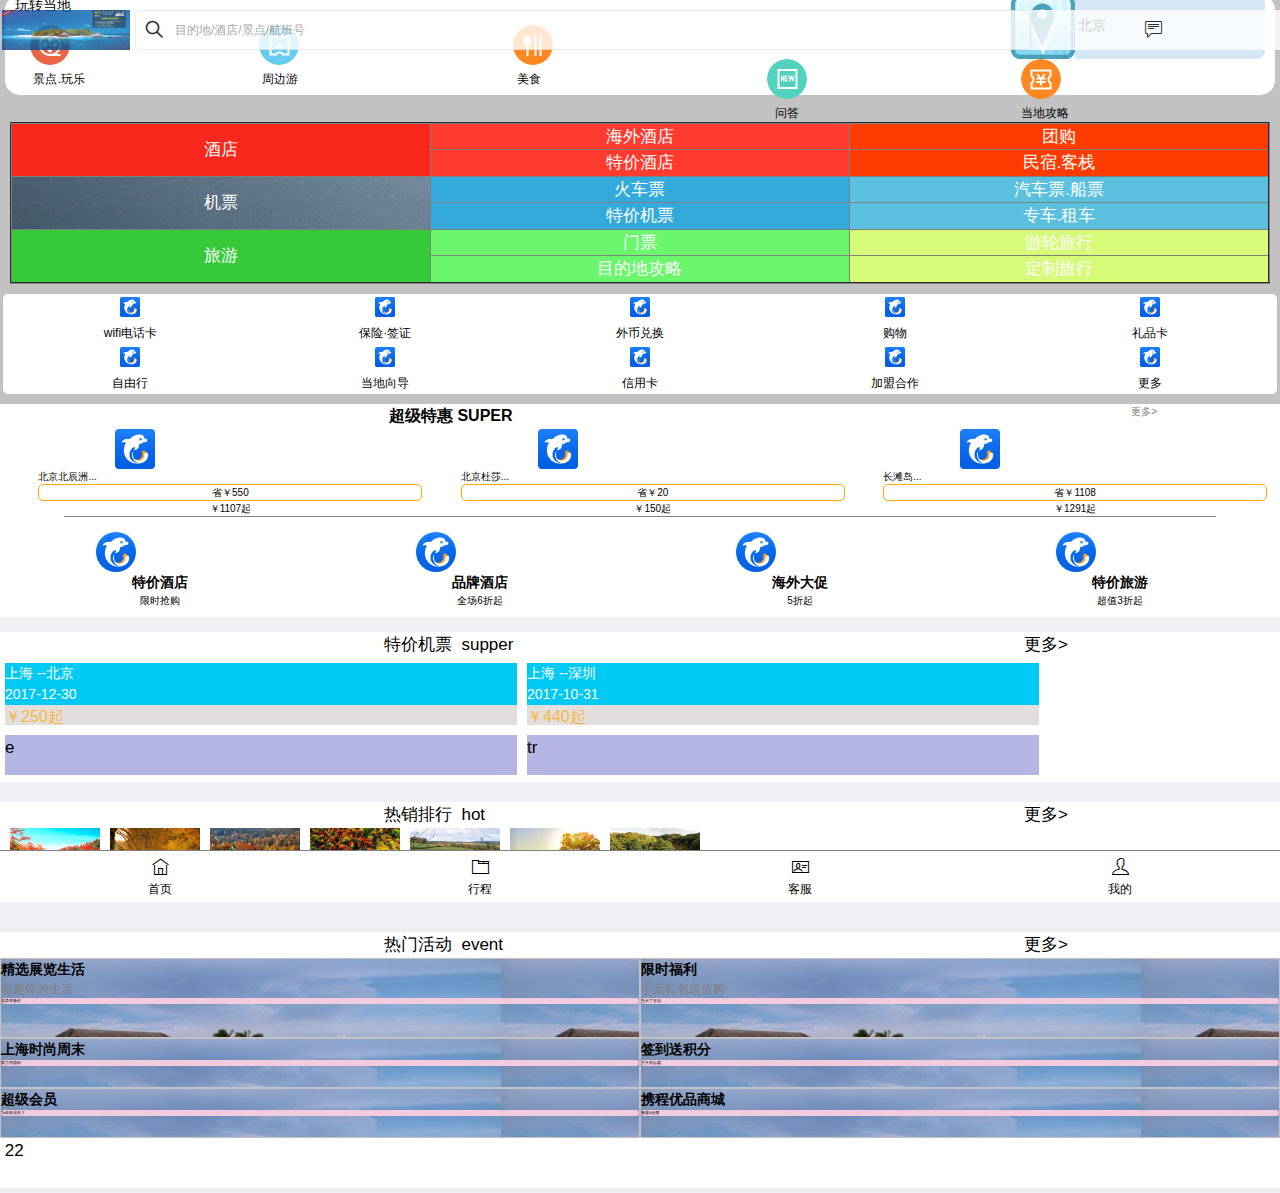
==== journey/html/homePage.html @ 139f0d86 "push the journey" ====
<!DOCTYPE html>
<html>
	<head>
		<meta name="viewport" content="width=device-width, minimum-scale=1, maximum-scale=1">
		<meta charset="UTF-8">
		<title></title>
		<link rel="stylesheet" href="../css/iuapmobile.um.css">
		<link rel="stylesheet" href="../css/font-icons.css">
		<link rel="stylesheet" href="../css/homePage.css">
		<script src="../js/summer.js" ></script>		
		<script src="../js/jquery.min.js" ></script>
		<script src="../js/Frameworks/iuapmobile.frameworks.ui.js" ></script>
		<script src="../js/homePage.js" ></script>
	</head>
	<body>
	<!--首页总页面-->
		<div>
		<!--header.....待解决问题：幻灯片左划右划反应....页面上划时搜索框的固定及透明度变化-->
			<div>
			<!--头部幻灯片部分-->
				<div class="slideshow">
					<div class="slides fade">
						<a href="javascript:void(0)"><img src="../img/slide1.jpg" style="width:100% ;height:130px;"  /></a>
					</div>
					<div class="slides fade">
						<a href="javascript:void(0)"><img src="../img/slide2.png" style="width:100% ;height:130px;" /></a>
					</div>
					<div class="slides fade">
						<a href="javascript:void(0)"><img src="../img/slide3.jpg" style="width:100% ;height:130px;" /></a>
					</div>
					<div class="slides fade">
						<a href="javascript:void(0)"><img src="../img/slide4.jpg" style="width:100% ;height:130px;" /></a>
					</div>
					<div class="slides fade">
						<a href="javascript:void(0)"><img src="../img/slide5.jpg" style="width:100% ;height:130px;" /></a>						
					</div>
					<div id="dots" >
						<span class="dot"></span>
						<span class="dot"></span>
						<span class="dot"></span>
						<span class="dot"></span>
						<span class="dot"></span>
					</div>
				</div>
			
			
			<!--头部输入框、登录按钮、小游戏按钮...定位为绝对定位-->
				<div class="header">
					<a class="header-left"  href="javascript:void(0)"><img src="../img/slide1.jpg" /></a>
					<div class="um-input-group header-center">
						<span class="ti-search"></span>
                        <input type="search" class="form-control" placeholder="目的地/酒店/景点/航班号">
                    </div>
					<div class="header-right"><a href="javascript:void(0)" class="ti-comment-alt " ></a></div>
				</div>
			
			
		<!--content....-->
			<div class="content">
			<!--导航条.....定位方式为绝对定位-->
				<div class="navi1">
					<div style="height:30px;width:100%;">
						<div style="float:left;font-size:14px;margin-left:10px;">玩转当地</div>
						<a href="position.html"><div class="navi1_right">
							<img  src="../img/pos.jpg" width="25%"/>
							<!-- 位置显示问题 -->
							<span id="place">北京</span>				
						</div>
					</div></a>
					
					<div>
						<div style="float:left;width:18%;margin-left:2%;">
        					<a href="#" >
        						<img class="navi1_img " src="../img/mt_mv.png" width=40  alt="">
        						<div style="font-size:12px;margin-top:5px;padding-left:3px;" >景点.玩乐</div>
        					</a>
        				</div>
        				<div style="float:left;width:20%;">
        					<a href="#" >
        						<img class="navi1_img " src="../img/mt_you.png" width=40  alt="">
        						<div style="font-size:12px;margin-top:5px;padding-left:3px;" >周边游</div>
        					</a>
        				</div>
        				<div style="float:left;width:20%;">
        					<a href="#" >
        						<img class="navi1_img " src="../img/mt_food.png" width=40  alt="">
        						<div style="font-size:12px;margin-top:5px;padding-left:4px;" >美食</div>
        					</a>
        				</div>
        				<div style="float:left;width:20%;">
        					<a href="#" >
        						<img  class="navi1_img " src="../img/mt_new.png" width=40  alt="">
        						<div style="font-size:12px;margin-top:5px;padding-left:8px;" >问答</div>
        					</a>
        				</div>
        				<div style="float:left;width:15%;margin-right:5%;">
        					<a href="#" >
        						<img class="navi1_img " src="../img/mt_money.png" width=40  alt="">
        						<div style="font-size:12px;margin-top:5px;" >当地攻略</div>
        					</a>
        				</div>
					</div>
				</div>
			<!--表格导航框-->
				<div class="navi2">
					<table class="navi2_table" border="2px">
						<tr>
							<td class="row" rowspan="2"  style="background-color:#f9271c;"><a href="#" style="color:white;">酒店</a></td>
							<td class="row" style="background-color:#FF3B30;">海外酒店</td>
							<td class="row" style="background-color:#ff3b00;">团购</td>
						</tr>
						<tr>
							<td class="row" style="background-color:#FF3B30;">特价酒店</td>
							<td class="row" style="background-color:#ff3b00;">民宿.客栈</td>
						</tr>
						<tr>
							<td class="row navi2_feiji" rowspan="2"><a href="airTicket.html" style="color:white;">机票</a></td>
							<td class="row" style="background-color:#34AADC;">火车票</td>
							<td class="row" style="background-color: #5BC0DE;">汽车票.船票</td>
						</tr>
						<tr>
							<td class="row" style="background-color:#34AADC;">特价机票</td>
							<td class="row" style="background-color: #5BC0DE;">专车.租车</td>
						</tr>
						<tr>
							<td class="row" rowspan="2" style="background-color:#36ca39;">旅游</td>
							<td class="row" style="background-color:#6af76d;">门票</td>
							<td class="row" style="background-color:#d6fb79;">游轮旅行</td>
						</tr>
						<tr>
							<td class="row" style="background-color:#6af76d;">目的地攻略</td>
							<td class="row" style="background-color:#d6fb79;">定制旅行</td>
						</tr>
					</table>
				</div>
			<!--导航条3-->
				<div class="navi3">
					<div><a href=""><img src="../img/image1.jpg" /><span class="text">wifi电话卡</span></a></div>
					<div><a href=""><img src="../img/image1.jpg" /><span class="text">保险·签证</span></a></div>
					<div><a href=""><img src="../img/image1.jpg" /><span class="text">外币兑换</span></a></div>
					<div><a href="" ><img src="../img/image1.jpg" /><span class="text">购物</span></a></div>
					<div><a href=""><img src="../img/image1.jpg" /><span class="text">礼品卡</span></a></div>
					<div><a href=""><img src="../img/image1.jpg" /><span class="text">自由行</span></a></div>
					<div><a href=""><img src="../img/image1.jpg" /><span class="text">当地向导</span></a></div>
					<div><a href=""><img src="../img/image1.jpg" /><span class="text">信用卡</span></a></div>
					<div><a href=""><img src="../img/image1.jpg" /><span class="text">加盟合作</span></a></div>
					<div><a href=""><img src="../img/image1.jpg" /><span class="text">更多</span></a></div>
				</div>
			<!--特惠条-->
				<div class="navi4">
					<div style="width:100%; margin:10px 5px;">
						<div style="width:30%; float:left;">&nbsp;</div>
						<div class="text4" style="float:left;">超级特惠&nbsp;SUPER</div>
						<a href="javascript:void(0)" style="float:right;margin-right:10%;color:gray;font-size:10px;">更多&gt;</a>
					</div>
					<div style="float:left;width:30%;clear:left; margin-left:3%;">
					<a href="#">
						<div style="clear:left;margin-left:20%;"><img src="../img/image1.jpg" height="40px;"/></div>
						<div style="font-size:10px;">北京北辰洲...</div>
						<div class="navi4_sale">省￥550</div>
						<div style="font-size:10px;text-align:center;">￥1107起</div>
					</a>
					
					</div>
					<div style="float:left;width:30%;margin-left:3%;">
					<a href="#">
						<div style="clear:left;margin-left:20%;"><img src="../img/image1.jpg" height="40px;"/></div>
						<div style="font-size:10px;">北京杜莎...</div>
						<div class="navi4_sale">省￥20</div>
						<div style="font-size:10px;text-align:center;">￥150起</div>
					</a>
					
					</div>
					<div style="float:left;width:30%;margin-left:3%;">
					<a href="#">
						<div style="clear:left;margin-left:20%;"><img src="../img/image1.jpg"  height="40px;"/></div>
						<div style="font-size:10px;">长滩岛...</div>
						<div class="navi4_sale">省￥1108</div>
						<div style="font-size:10px;text-align:center;">￥1291起</div>
					</a>
					
					</div>
				<!--分割线-->	
					<div class="dbr"></div>
				<!--特惠条之下部分栏-->
					<div style="width:100%;min-height:100px;padding-top:5px;">
						<div class="navi4_bottom">
							<img class="navi4_img2" src="../img/image1.jpg" />
							<div class="navi4_text2">特价酒店</div>
							<div class="navi4_text3">限时抢购</div>
						</div>
						<div class="navi4_bottom">
							<img class="navi4_img2" src="../img/image1.jpg" />
							<div class="navi4_text2">品牌酒店</div>
							<div class="navi4_text3">全场6折起</div>
						</div>
						<div class="navi4_bottom">
							<img class="navi4_img2" src="../img/image1.jpg" />
							<div class="navi4_text2">海外大促</div>
							<div class="navi4_text3">5折起</div>
						</div>
						<div class="navi4_bottom">
							<img class="navi4_img2" src="../img/image1.jpg" />
							<div class="navi4_text2">特价旅游</div>
							<div class="navi4_text3">超值3折起</div>
						</div>
					</div>
			
				</div>
			<!--特价机票条,待实现.....-->
				<div class="navi5">
					<a href="javascript:void(0)"><table width="100%" background-color="red">
						<tr>
							<td width="30%">&nbsp;</td>
							<td width="50%">特价机票&nbsp;&nbsp;supper</td>
							<td width="20%" ><a href="#" style="text-align="right"">更多></a></td>
						</tr>
					</table></a>
					<div><a href="#">
						<div class="navi5_div_b">上海&nbsp;--北京
							<div>2017-12-30</div>
							<div style="background-color:#e2dede;height:20px;color:#f5b744;font-size:16px;">￥250起</div>
						</div>
					</a></div>
					<a href="#">
						<div class="navi5_div_b">上海&nbsp;--深圳
							<div>2017-10-31</div>
							<div style="background-color:#e2dede;height:20px;color:#f5b744;font-size:16px">￥440起</div>
						</div>			
					</a>
					<div style="background-color:#b5b5e4; margin:5px;float:left;width:40%;height:40px;">e</div>
					<div style="background-color:#b5b5e4;margin:5px;float:left;width:40%;height:40px;">tr</div>
				
				</div>
			<!--热销排行条,已实现，通过设置里面的div宽度宽于外面的宽度，使里面的将外面的撑起来，
				并确定好里面所需的总宽度，避免图片栏跑到下一栏。
			......-->
				<div class="navi6">
					<table width="100%" background-color="red">
						<tr>
							<td width="30%">&nbsp;</td>
							<td width="50%">热销排行&nbsp;&nbsp;hot</td>
							<td width="20%" ><a href="#" style="text-align="right"">更多></a></td>
						</tr>
					</table>
				<!--图片条，实现功能：左划可显示更多-->
					<div  style="max-width:100%;height:auto;overflow-x: auto;">
					<div id="maxWidth" >
						<div class="navi6_slide"><img src="../img/sights1.jpg" width="100%" height="60px;" /></div>
						<div class="navi6_slide"><img src="../img/sight2.jpg" width="100%" height="60px;" /></div>
						<div class="navi6_slide"><img src="../img/sight3.jpg" width="100%" height="60px;" /></div>
						<div class="navi6_slide"><img src="../img/sight4.jpg" width="100%" height="60px;" /></div>
						<div class="navi6_slide"><img src="../img/sight5.jpg" width="100%" height="60px;" /></div>
						<div class="navi6_slide"><img src="../img/sight6.jpg" width="100%" height="60px;" /></div>
						<div class="navi6_slide"><img src="../img/sight7.jpg" width="100%" height="60px;" /></div>
					</div>
					</div>
				</div>
			<!--热门活动条，待实现：更换背景图片 -->
				<div class="navi7">
					<a href="javascript:void(0)"><table width="100%" background-color="red">
						<tr>
							<td width="30%">&nbsp;</td>
							<td width="50%">热门活动&nbsp;&nbsp;event</td>
							<td width="40%" ><a href="#" style="text-align="right"">更多></a></td>
						</tr>
					</table></a>
				<!--图片条-->
					<div class="navi7_div">
						<a href="javascript:void(0)">
							<div class="navi7_div1">精选展览生活</div>
							<div class="navi7_div2">有趣你的生活</div>
							<div class="navi7_div_red">超值体验价</div>
						</a>
					</div>
					<div class="navi7_div">
						<a href="#">
							<div class="navi7_div1">限时福利</div>
							<div class="navi7_div2">千元礼包超值购</div>
							<div class="navi7_div_red">先买了在说</div>
						</a>
					</div>
					<div class="navi7_divs">
						<a href="javascript:void(0)">
							<div class="navi7_div1">上海时尚周末</div>		
							<div class="navi7_div_red">购票得福利</div>
						</a>
					</div>
					<div class="navi7_divs">
						<a href="javascript:void(0)">
							<div class="navi7_div1">签到送积分</div>
							<div class="navi7_div_red">天天有惊喜</div>
						</a>
					</div>
					<div class="navi7_divs">
						<a href="javascript:void(0)">
							<div class="navi7_div1">超级会员</div>
							<div class="navi7_div_red">Ta你有没有？</div>
						</a>
					</div>
					<div class="navi7_divs">
						<a href="javascript:void(0)">
							<div class="navi7_div1">携程优品商城</div>
							<div class="navi7_div_red">新客0元领</div>
						</a>
					</div>
				</div>
			</div>
		
		<!--空白处理....-->
			<div style="background-color:white;height:50px;width:100%;clear:both;">&nbsp;22</div>
		<!--footer...-->
			<div class="footer">
			<table width="100%">
				<tr>
					<td class="footer_td"><a href="" class="ti-home"><div style="font-size:12px;">首页</div></a></td>
					<td class="footer_td"><a href="" class="ti-layout-tab"><div style="font-size:12px;">行程</div></a></td>
					<td class="footer_td"><a href="" class="ti-id-badge"><div style="font-size:12px;">客服</div></a></td>
					<td class="footer_td"><a href="" class="ti-user"><div style="font-size:12px;">我的</div></a></td>
				</tr>
			</table>
			</div>
		
		</div>
	</body>
</html>
---- journey/css/iuapmobile.um.css ----
@charset "UTF-8";
/* *
CSS base
* @name : iUAP Mobile CSS Libary
* @version : 3.0.20160726
* @type : Mobile Development
* @author : gct@yonyou.com
*/
/*********20160810 *********/
/*** from scss/um/Common/variables.scss ***/
/*** from scss/um/Mixins/_commin.scss ***/
/*** from scss/um/Common/base.scss ***/
/*    v3.0.20160726   */
dl, dt, dd, ul, ol, li, pre, form, p, fieldset, input, textarea, blockquote, th, td, button {
  margin: 0;
  padding: 0;
}

table {
  border-collapse: collapse;
  border-spacing: 0;
}

img {
  border: 0;
  vertical-align: middle;
}

ol, ul {
  list-style: none;
}

abbr, acronym {
  border: 0;
}

a:active, a:hover {
  outline: 0;
}

h1, h2, h3 {
  margin-top: 10px;
  margin-bottom: 10px;
}

h4, h5, h6 {
  margin-top: 5px;
  margin-bottom: 5px;
}

* {
  box-sizing: border-box;
}

*:before, *:after {
  box-sizing: border-box;
}

html {
  background-color: #efeff4;
}

html, body {
  margin: 0;
  /*overflow:hidden;*/
  -webkit-text-size-adjust: none;
  -webkit-user-select: none;
  padding: 0;
  font-size: 100%;
  width: 100%;
  height: 100%;
  -webkit-tap-highlight-color: transparent;
  -webkit-touch-callout: none;
}

body {
 /* position: relative;
  -webkit-transform: translate3d(0, 0, 0);
  transform: translate3d(0, 0, 0);
  -webkit-transform-style: preserve-3d;
  transform-style: preserve-3d;
  -webkit-backface-visibility: hidden;
  backface-visibility: hidden;
  -webkit-perspective: 1000;
  perspective: 1000;
  */
  font-family: "Helvetica Neue", Helvetica, "Microsoft Yahei", STHeiTi, Tahoma, Arial, Roboto, "Droid Sans", "Droid Sans Fallback", "Heiti SC", "Hiragino Sans GB", Simsun, sans-self;
  font-size: 17px;
  line-height: 1.5;
  color: #000;
}

a {
  color: #000;
  text-decoration: none;
  cursor: pointer;
}

/* type */
.fb {
  font-weight: bold;
}

.t2 {
  text-indent: 2em;
}

.lh1 {
  line-height: 1;
}

.lh1_5 {
  line-height: 1.5;
}

.lh1_8 {
  line-height: 1.8;
}

.lh2 {
  line-height: 2;
}

.unl {
  text-decoration: underline;
}

.no_unl {
  text-decoration: none;
}

.cp {
  cursor: pointer;
}

.ti {
  text-indent: -99999px;
}

/* position */
.tl {
  text-align: left;
}

.tc {
  text-align: center;
}

.tr {
  text-align: right;
}

.bc {
  margin-left: auto;
  margin-right: auto;
}

.fl {
  float: left;
  display: inline;
}

.fr {
  float: right;
  display: inline;
}

.cb {
  clear: both;
}

.cl {
  clear: left;
}

.cr {
  clear: right;
}

.clearfix {
  display: block;
}

.clearfix:before, .clearfix:after {
  display: table;
  content: " ";
}

.clearfix:after {
  clear: both;
}

.db {
  display: block;
}

.ib {
  display: inline-block;
}

.none {
  display: none;
}

.vm {
  vertical-align: middle;
}

.vt {
  vertical-align: top;
}

.vb {
  vertical-align: bottom;
}

.pr {
  position: relative;
}

.pa {
  position: absolute;
}

.hidden {
  visibility: hidden;
}

/* font-size */
.f4 {
  font-size: 4px;
}

.f5 {
  font-size: 5px;
}

.f6 {
  font-size: 6px;
}

.f7 {
  font-size: 7px;
}

.f8 {
  font-size: 8px;
}

.f9 {
  font-size: 9px;
}

.f10 {
  font-size: 10px;
}

.f11 {
  font-size: 11px;
}

.f12 {
  font-size: 12px;
}

.f13 {
  font-size: 13px;
}

.f14 {
  font-size: 14px;
}

.f15 {
  font-size: 15px;
}

.f16 {
  font-size: 16px;
}

.f17 {
  font-size: 17px;
}

.f18 {
  font-size: 18px;
}

.f19 {
  font-size: 19px;
}

.f20 {
  font-size: 20px;
}

.f21 {
  font-size: 21px;
}

.f22 {
  font-size: 22px;
}

.f23 {
  font-size: 23px;
}

.f24 {
  font-size: 24px;
}

.f25 {
  font-size: 25px;
}

/* height width */
.w {
  width: 100%;
}

.h {
  height: 100%;
}

.w10 {
  width: 10px;
}

.h10 {
  height: 10px;
}

.w20 {
  width: 20px;
}

.h20 {
  height: 20px;
}

.w30 {
  width: 30px;
}

.h30 {
  height: 30px;
}

.w40 {
  width: 40px;
}

.h40 {
  height: 40px;
}

.w50 {
  width: 50px;
}

.h50 {
  height: 50px;
}

.w60 {
  width: 60px;
}

.h60 {
  height: 60px;
}

.w70 {
  width: 70px;
}

.h70 {
  height: 70px;
}

.w80 {
  width: 80px;
}

.h80 {
  height: 80px;
}

.w90 {
  width: 90px;
}

.h90 {
  height: 90px;
}

.w100 {
  width: 100px;
}

.h100 {
  height: 100px;
}

.w150 {
  width: 150px;
}

.h150 {
  height: 150px;
}

.w200 {
  width: 200px;
}

.h200 {
  height: 200px;
}

.w250 {
  width: 250px;
}

.h250 {
  height: 250px;
}

.w300 {
  width: 300px;
}

.h300 {
  height: 300px;
}

.w350 {
  width: 350px;
}

.h350 {
  height: 350px;
}

.w400 {
  width: 400px;
}

.h400 {
  height: 400px;
}

.w450 {
  width: 450px;
}

.h450 {
  height: 450px;
}

.w500 {
  width: 500px;
}

.h500 {
  height: 500px;
}

/* margin and padding */
.m5 {
  margin: 5px;
}

.mt5 {
  margin-top: 5px;
}

.mr5 {
  margin-right: 5px;
}

.mb5 {
  margin-bottom: 5px;
}

.ml5 {
  margin-left: 5px;
}

.p5 {
  padding: 5px;
}

.pt5 {
  padding-top: 5px;
}

.pr5 {
  padding-right: 5px;
}

.pb5 {
  padding-bottom: 5px;
}

.pl5 {
  padding-left: 5px;
}

.m10 {
  margin: 10px;
}

.mt10 {
  margin-top: 10px;
}

.mr10 {
  margin-right: 10px;
}

.mb10 {
  margin-bottom: 10px;
}

.ml10 {
  margin-left: 10px;
}

.p10 {
  padding: 10px;
}

.pt10 {
  padding-top: 10px;
}

.pr10 {
  padding-right: 10px;
}

.pb10 {
  padding-bottom: 10px;
}

.pl10 {
  padding-left: 10px;
}

.m15 {
  margin: 15px;
}

.mt15 {
  margin-top: 15px;
}

.mr15 {
  margin-right: 15px;
}

.mb15 {
  margin-bottom: 15px;
}

.ml15 {
  margin-left: 15px;
}

.p15 {
  padding: 15px;
}

.pt15 {
  padding-top: 15px;
}

.pr15 {
  padding-right: 15px;
}

.pb15 {
  padding-bottom: 15px;
}

.pl15 {
  padding-left: 15px;
}

.m20 {
  margin: 20px;
}

.mt20 {
  margin-top: 20px;
}

.mr20 {
  margin-right: 20px;
}

.mb20 {
  margin-bottom: 20px;
}

.ml20 {
  margin-left: 20px;
}

.p20 {
  padding: 20px;
}

.pt20 {
  padding-top: 20px;
}

.pr20 {
  padding-right: 20px;
}

.pb20 {
  padding-bottom: 20px;
}

.pl20 {
  padding-left: 20px;
}

.m25 {
  margin: 25px;
}

.mt25 {
  margin-top: 25px;
}

.mr25 {
  margin-right: 25px;
}

.mb25 {
  margin-bottom: 25px;
}

.ml25 {
  margin-left: 25px;
}

.p25 {
  padding: 25px;
}

.pt25 {
  padding-top: 25px;
}

.pr25 {
  padding-right: 25px;
}

.pb25 {
  padding-bottom: 25px;
}

.pl25 {
  padding-left: 25px;
}

.m30 {
  margin: 30px;
}

.mt30 {
  margin-top: 30px;
}

.mr30 {
  margin-right: 30px;
}

.mb30 {
  margin-bottom: 30px;
}

.ml30 {
  margin-left: 30px;
}

.p30 {
  padding: 30px;
}

.pt30 {
  padding-top: 30px;
}

.pr30 {
  padding-right: 30px;
}

.pb30 {
  padding-bottom: 30px;
}

.pl30 {
  padding-left: 30px;
}

.m35 {
  margin: 35px;
}

.mt35 {
  margin-top: 35px;
}

.mr35 {
  margin-right: 35px;
}

.mb35 {
  margin-bottom: 35px;
}

.ml35 {
  margin-left: 35px;
}

.p35 {
  padding: 35px;
}

.pt35 {
  padding-top: 35px;
}

.pr35 {
  padding-right: 35px;
}

.pb35 {
  padding-bottom: 35px;
}

.pl35 {
  padding-left: 35px;
}

.m40 {
  margin: 40px;
}

.mt40 {
  margin-top: 40px;
}

.mr40 {
  margin-right: 40px;
}

.mb40 {
  margin-bottom: 40px;
}

.ml40 {
  margin-left: 40px;
}

.p40 {
  padding: 40px;
}

.pt40 {
  padding-top: 40px;
}

.pr40 {
  padding-right: 40px;
}

.pb40 {
  padding-bottom: 40px;
}

.pl40 {
  padding-left: 40px;
}

/* overflow 溢出处理 */
.oh {
  overflow: hidden;
}

.oa {
  overflow: auto;
}

.te {
  -webkit-text-overflow: ellipsis;
  text-overflow: ellipsis;
}

.op0 {
  opacity: 0;
}

.op_5 {
  opacity: .5;
}

/* scrollbar 
::-webkit-scrollbar{height:11px;width:10px;background-color:#f0f0f0;}
::-webkit-scrollbar-thumb{padding-top:100px;-webkit-box-shadow:inset 1px 1px 0 rgba(0,0,0,0.1),inset -1px -1px 0 rgba(0,0,0,0.07);background-clip:padding-box;background-color:#dadada;min-height:28px;border-radius:4px;}
::-webkit-scrollbar-button{height:0;width:0;}
::-moz-focus-inner{border:0}
*/
.um-text-hidden {
  position: absolute;
  width: 1px;
  height: 1px;
  margin: -1px;
  padding: 0;
  overflow: hidden;
  clip: rect(0, 0, 0, 0);
  border: 0;
}

/* 去除圆角 */
.um-no-brs {
  border-radius: 0 !important;
}

/* 去除um-list um-list列表行的激活背景状态 */
.um-no-active.um-list .um-list-item:active {
  background-color: inherit;
}
.um-no-active.um-list .btn:active, .um-no-active.um-list .btn-bg:active, .um-no-active.um-list .um-btn:active {
  background-color: inherit;
}

/* 遮罩 overlay默认显示，um-overlay默认隐藏,加active类显示*/
.um-overlay, .overlay {
  position: fixed;
  top: 0;
  left: 0;
  right: 0;
  bottom: 0;
  display: none;
  background-color: rgba(0, 0, 0, 0.4);
  display: block;
  z-index: 99;
}

.um-overlay {
  display: none;
}

.um-overlay.active {
  display: block;
}

.um-text-overflow {
  overflow: hidden;
  text-overflow: ellipsis;
  white-space: nowrap;
}

.um-text-overflow2,
.um-text-overflow3 {
  display: -webkit-box;
  display: box;
  -webkit-line-clamp: 2;
  word-wrap: break-word;
  word-break: break-all;
  overflow: hidden;
  text-overflow: ellipsis;
  -webkit-box-orient: vertical;
  white-space: normal;
}

.um-text-overflow3 {
  -webkit-line-clamp: 3;
}

.um-vw100 {
  height: 100vw;
}

.um-no-icon:before, .um-no-icon.um-list-item:after {
  content: none !important;
}

.um-noborder {
  border: none !important;
}

.um-rounded {
  border-radius: 7px;
}

.um-circle {
  border-radius: 50%;
}

.um-page .um-square {
  border-radius: 0;
}

.um-transition-default {
  transition-duration: .4s;
  transition-timing-function: ease;
}

/* animation sets */
/* move from / to  */
.um-noeffect {
  -webkit-animation: noeffect .35s ease-out forwards;
  animation: noeffect .35s ease-out forwards;
}

.um-moveToTop {
  -webkit-animation: moveToTop .35s ease-out forwards;
  animation: moveToTop .35s ease-out forwards;
}

.um-moveFromTop {
  -webkit-animation: moveFromTop .35s ease-out forwards;
  animation: moveFromTop .35s ease-out forwards;
  -webkit-transform-origin: top;
  transform-origin: top;
}

.um-moveToBottom {
  -webkit-animation: moveToBottom .35s ease-out forwards;
  animation: moveToBottom .35s ease-out forwards;
}

.um-moveFromBottom {
  -webkit-animation: moveFromBottom .35s ease-out forwards;
  animation: moveFromBottom .35s ease-out forwards;
}

/* fade */
.um-fadeIn {
  -webkit-animation: fadeIn .35s ease-out forwards;
  animation: fadeIn .35s ease-out forwards;
}

.um-fadeOut {
  -webkit-animation: fadeOut .35s ease-out forwards;
  animation: fadeOut .35s ease-out forwards;
}

/*slide_scale*/
.um-moveFromRight {
  -webkit-animation: moveFromRight .35s ease-out forwards;
  animation: moveFromRight .35s ease-out forwards;
  -webkit-transform-origin: right;
  transform-origin: right;
}

.um-moveFromLeft {
  -webkit-animation: moveFromLeft .55s ease-out forwards;
  animation: moveFromLeft .55s ease-out forwards;
  -webkit-transform-origin: left;
  transform-origin: left;
}

/*rotate*/
.um-rotateOutNewspaper {
  -webkit-animation: rotateOutNewspaper .35s forwards ease;
  animation: rotateOutNewspaper .35s forwards ease;
}

.um-rotateInNewspaper {
  -webkit-animation: rotateInNewspaper .35s forwards ease;
  animation: rotateInNewspaper .35s forwards ease;
}

/********************************* keyframes **************************************/
@-webkit-keyframes noeffect {
  from {
    opacity: 1;
  }
  to {
    opacity: .9;
  }
}
@keyframes noeffect {
  from {
    opacity: 1;
  }
  to {
    opacity: .9;
  }
}
@-webkit-keyframes moveToTop {
  to {
    -webkit-transform: translateY(-100%);
  }
}
@keyframes moveToTop {
  to {
    -webkit-transform: translateY(-100%);
    transform: translateY(-100%);
  }
}
@-webkit-keyframes moveFromTop {
  0% {
    transform: scaleY(0);
  }
  60% {
    transform: scaleY(1.01);
  }
  80% {
    transform: scaleY(0.5);
  }
  90% {
    transform: scaleY(1);
  }
  100% {
    transform: scaleY(0.92);
  }
  80% {
    transform: scaleY(0.99);
  }
  90% {
    transform: scaleY(0.98);
  }
  100% {
    transform: scaleY(1);
  }
}
@-webkit-keyframes moveFromRight {
  from {
    -webkit-transform: translate(100%, 0);
    transform: translate(100%, 0);
  }
  to {
    -webkit-transform: translate(0, 0);
    transform: translate(0, 0);
  }
}
@keyframes moveFromRight {
  from {
    transform: translate(100%, 0);
  }
  to {
    -webkit-transform: translate(0, 0);
    transform: translate(0, 0);
  }
}
@-webkit-keyframes rotateOutNewspaper {
  to {
    -webkit-transform: rotateY(-180deg);
    transform: rotateY(-180deg);
  }
}
@keyframes rotateOutNewspaper {
  to {
    -webkit-transform: rotateY(-180deg);
    transform: rotateY(-180deg);
  }
}
@-webkit-keyframes rotateInNewspaper {
  from {
    -webkit-transform: rotateY(180deg);
    transform: rotateY(180deg);
  }
  to {
    -webkit-transform: rotateY(0deg);
    transform: rotateY(0deg);
  }
}
@keyframes rotateInNewspaper {
  from {
    -webkit-transform: rotateY(180deg);
    transform: rotateY(180deg);
  }
  to {
    -webkit-transform: rotateY(0deg);
    transform: rotateY(0deg);
  }
}
@-webkit-keyframes moveFromLeft {
  from {
    -webkit-transform: translate(-100%, 0);
    transform: translate(-100%, 0);
  }
  to {
    -webkit-transform: translate(0, 0);
    transform: translate(0, 0);
  }
}
@keyframes moveFromLeft {
  from {
    -webkit-transform: translate(-100%, 0);
    transform: translate(-100%, 0);
  }
  to {
    -webkit-transform: translate(0, 0);
    transform: translate(0, 0);
  }
}
@-webkit-keyframes moveToBottom {
  to {
    -webkit-transform: translateY(100%);
  }
}
@keyframes moveToBottom {
  to {
    -webkit-transform: translateY(100%);
    transform: translateY(100%);
  }
}
@-webkit-keyframes moveFromBottom {
  from {
    -webkit-transform: translateY(80%);
    opacity: .5;
  }
  to {
    -webkit-transform: translateY(0);
    opacity: 1;
  }
}
@keyframes moveFromBottom {
  from {
    transform: translateY(80%);
    opacity: .5;
  }
  to {
    transform: translateY(0);
    opacity: 1;
  }
}
/* fade */
@-webkit-keyframes fadeOut {
  from {
    opacity: 1;
  }
  to {
    opacity: 0;
  }
}
@keyframes fadeOut {
  from {
    opacity: 1;
  }
  to {
    opacity: 0;
  }
}
@-webkit-keyframes fadeIn {
  from {
    opacity: 0;
  }
  to {
    opacity: 1;
  }
}
@keyframes fadeIn {
  from {
    opacity: 0;
  }
  to {
    opacity: 1;
  }
}
/* scale and fade */
.um-scaleDown {
  -webkit-animation: scaleDown .35s ease-out forwards;
  animation: scaleDown .35s ease-out forwards;
}

.um-scaleUp {
  -webkit-animation: scaleUp .35s ease-out forwards;
  animation: scaleUp .35s ease-out forwards;
}

.um-scaleUpDown {
  -webkit-animation: scaleUpDown .35s ease-out forwards;
  animation: scaleUpDown .35s ease-out forwards;
}

.um-scaleDownUp {
  -webkit-animation: scaleDownUp .35s ease-out forwards;
  animation: scaleDownUp .35s ease-out forwards;
}

/********************************* keyframes **************************************/
/* scale and fade */
@-webkit-keyframes scaleDown {
  to {
    opacity: 0;
    -webkit-transform: scale(0.8);
  }
}
@keyframes scaleDown {
  to {
    opacity: 0;
    -webkit-transform: scale(0.8);
    transform: scale(0.8);
  }
}
@-webkit-keyframes scaleUp {
  from {
    opacity: 0;
    -webkit-transform: scale(0.8);
  }
}
@keyframes scaleUp {
  from {
    opacity: 0;
    -webkit-transform: scale(0.8);
    transform: scale(0.8);
  }
}
@-webkit-keyframes scaleUpDown {
  from {
    opacity: 0;
    -webkit-transform: scale(1.2);
  }
}
@keyframes scaleUpDown {
  from {
    opacity: 0;
    -webkit-transform: scale(1.2);
    transform: scale(1.2);
  }
}
@-webkit-keyframes scaleDownUp {
  to {
    opacity: 0;
    -webkit-transform: scale(1.2);
  }
}
@keyframes scaleDownUp {
  to {
    opacity: 0;
    -webkit-transform: scale(1.2);
    transform: scale(1.2);
  }
}
/* push */
.um-rotatePushLeft {
  -webkit-transform-origin: 0% 50%;
  transform-origin: 0% 50%;
  -webkit-animation: rotatePushLeft .35s forwards ease;
  animation: rotatePushLeft .35s forwards ease;
}

.um-rotatePushRight {
  -webkit-transform-origin: 100% 50%;
  transform-origin: 100% 50%;
  -webkit-animation: rotatePushRight .35s forwards ease;
  animation: rotatePushRight .35s forwards ease;
}

.um-rotatePushTop {
  -webkit-transform-origin: 50% 0%;
  transform-origin: 50% 0%;
  -webkit-animation: rotatePushTop .35s forwards ease;
  animation: rotatePushTop .35s forwards ease;
}

.um-rotatePushBottom {
  -webkit-transform-origin: 50% 100%;
  transform-origin: 50% 100%;
  -webkit-animation: rotatePushBottom .35s forwards ease;
  animation: rotatePushBottom .35s forwards ease;
}

/* push */
@-webkit-keyframes rotatePushLeft {
  to {
    opacity: 0;
    -webkit-transform: rotateY(90deg);
  }
}
@keyframes rotatePushLeft {
  to {
    opacity: 0;
    transform: rotateY(90deg);
  }
}
@-webkit-keyframes rotatePushRight {
  to {
    opacity: 0;
    -webkit-transform: rotateY(-90deg);
  }
}
@keyframes rotatePushRight {
  to {
    opacity: 0;
    -webkit-transform: rotateY(-90deg);
    transform: rotateY(-90deg);
  }
}
@-webkit-keyframes rotatePushTop {
  to {
    opacity: 0;
    -webkit-transform: rotateX(-90deg);
  }
}
@keyframes rotatePushTop {
  to {
    opacity: 0;
    -webkit-transform: rotateX(-90deg);
    transform: rotateX(-90deg);
  }
}
@-webkit-keyframes rotatePushBottom {
  to {
    opacity: 0;
    -webkit-transform: rotateX(90deg);
  }
}
@keyframes rotatePushBottom {
  to {
    opacity: 0;
    -webkit-transform: rotateX(90deg);
    transform: rotateX(90deg);
  }
}
.um-delay100 {
  -webkit-animation-delay: .1s;
  animation-delay: .1s;
}

.um-delay180 {
  -webkit-animation-delay: .180s;
  animation-delay: .180s;
}

.um-delay200 {
  -webkit-animation-delay: .2s;
  animation-delay: .2s;
}

.um-delay300 {
  -webkit-animation-delay: .35s;
  animation-delay: .35s;
}

.um-delay400 {
  -webkit-animation-delay: .35s;
  animation-delay: .35s;
}

.um-delay500 {
  -webkit-animation-delay: .35s;
  animation-delay: .35s;
}

.um-delay700 {
  -webkit-animation-delay: .35s;
  animation-delay: .35s;
}

.um-delay1000 {
  -webkit-animation-delay: 1s;
  animation-delay: 1s;
}

.um-right-to-center {
  -webkit-animation: pageFromRightToCenter 400ms forwards;
  animation: pageFromRightToCenter 400ms forwards;
}

.um-right-to-center:before {
  -webkit-animation: pageFromRightToCenterShadow 400ms forwards;
  animation: pageFromRightToCenterShadow 400ms forwards;
}

.um-center-to-right {
  -webkit-animation: pageFromCenterToRight 400ms forwards;
  animation: pageFromCenterToRight 400ms forwards;
}

.um-center-to-right:before {
  -webkit-animation: pageFromCenterToRightShadow 400ms forwards;
  animation: pageFromCenterToRightShadow 400ms forwards;
}

@-webkit-keyframes pageFromRightToCenter {
  from {
    -webkit-transform: translate3d(100%, 0, 0);
  }
  to {
    -webkit-transform: translate3d(0, 0, 0);
  }
}
@keyframes pageFromRightToCenter {
  from {
    transform: translate3d(100%, 0, 0);
  }
  to {
    transform: translate3d(0, 0, 0);
  }
}
@-webkit-keyframes pageFromRightToCenterShadow {
  from {
    opacity: 0;
  }
  to {
    opacity: 1;
  }
}
@keyframes pageFromRightToCenterShadow {
  from {
    opacity: 0;
  }
  to {
    opacity: 1;
  }
}
@-webkit-keyframes pageFromCenterToRight {
  from {
    -webkit-transform: translate3d(0, 0, 0);
  }
  to {
    -webkit-transform: translate3d(100%, 0, 0);
  }
}
@keyframes pageFromCenterToRight {
  from {
    transform: translate3d(0, 0, 0);
  }
  to {
    transform: translate3d(100%, 0, 0);
  }
}
@-webkit-keyframes pageFromCenterToRightShadow {
  from {
    opacity: 1;
  }
  to {
    opacity: 0;
  }
}
@keyframes pageFromCenterToRightShadow {
  from {
    opacity: 1;
  }
  to {
    opacity: 0;
  }
}
.um-right-to-center:before,
.um-center-to-right:before {
  position: absolute;
  right: 100%;
  top: 0;
  width: 16px;
  height: 100%;
  background: -webkit-linear-gradient(left, transparent 0%, transparent 10%, rgba(0, 0, 0, 0.01) 50%, rgba(0, 0, 0, 0.2) 100%);
  background: linear-gradient(to right, transparent 0%, transparent 10%, rgba(0, 0, 0, 0.01) 50%, rgba(0, 0, 0, 0.2) 100%);
  z-index: -1;
  content: '';
}

.um-center-to-left {
  -webkit-animation: pageFromCenterToLeft 400ms forwards;
  animation: pageFromCenterToLeft 400ms forwards;
}

.um-left-to-center {
  -webkit-animation: pageFromLeftToCenter 400ms forwards;
  animation: pageFromLeftToCenter 400ms forwards;
}

@-webkit-keyframes pageFromCenterToLeft {
  from {
    opacity: 1;
    -webkit-transform: translate3d(0, 0, 0);
  }
  to {
    opacity: 0.9;
    -webkit-transform: translate3d(-20%, 0, 0);
  }
}
@keyframes pageFromCenterToLeft {
  from {
    transform: translate3d(0, 0, 0);
  }
  to {
    opacity: 0.9;
    transform: translate3d(-20%, 0, 0);
  }
}
@-webkit-keyframes pageFromLeftToCenter {
  from {
    opacity: 0.9;
    -webkit-transform: translate3d(-20%, 0, 0);
  }
  to {
    opacity: 1;
    -webkit-transform: translate3d(0, 0, 0);
  }
}
@keyframes pageFromLeftToCenter {
  from {
    transform: translate3d(-20%, 0, 0);
  }
  to {
    opacity: 1;
    transform: translate3d(0, 0, 0);
  }
}
.um-rise {
  -webkit-animation: rise cubic-bezier(0.01, 0.7, 0.36, 0.99) 0.35s forwards;
  animation: rise cubic-bezier(0.01, 0.7, 0.36, 0.99) 0.35s forwards;
}

@-webkit-keyframes rise {
  from {
    -webkit-transform: translate3d(0, 5%, 0) scaleY(0.95);
  }
}
@keyframes rise {
  from {
    -webkit-transform: translate3d(0, 5%, 0) scaleY(0.95);
  }
}
.um-right-in {
  -webkit-animation: rightIn cubic-bezier(0.01, 0.7, 0.36, 0.99) 0.35s forwards;
  animation: rightIn cubic-bezier(0.01, 0.7, 0.36, 0.99) 0.35s forwards;
}

.um-left-out {
  -webkit-animation: leftOut linear .35s forwards;
  animation: leftOut linear .35s forwards;
}

.um-left-in {
  -webkit-animation: leftIn ease-out .35s forwards;
  animation: leftIn ease-out .35s forwards;
}

.um-right-out {
  -webkit-animation: rightOut cubic-bezier(0.36, 0.79, 0.55, 0.99) 0.35s forwards;
  animation: rightOut cubic-bezier(0.36, 0.79, 0.55, 0.99) 0.35s forwards;
}

@-webkit-keyframes in {
  0% {
    opacity: 0;
  }
  100% {
    opacity: 1;
  }
}
@-webkit-keyframes out {
  0% {
    opacity: 1;
  }
  50% {
    opacity: 1;
  }
  100% {
    opacity: 0;
  }
}
@-webkit-keyframes rightIn {
  from {
    -webkit-transform: translate3d(80%, 0, 0);
  }
  to {
    -webkit-transform: translate3d(0, 0, 0);
  }
}
@keyframes rightIn {
  from {
    transform: translate3d(80%, 0, 0);
  }
  to {
    transform: translate3d(0, 0, 0);
  }
}
@-webkit-keyframes rightOut {
  from {
    -webkit-transform: translate3d(20%, 0, 0);
  }
  to {
    -webkit-transform: translate3d(100%, 0, 0);
  }
}
@keyframes rightOut {
  from {
    transform: translate3d(20%, 0, 0);
  }
  to {
    transform: translate3d(100%, 0, 0);
  }
}
@-webkit-keyframes leftOut {
  from {
    opacity: 1;
    -webkit-transform: translate3d(0, 0, 0);
  }
  to {
    opacity: 0.6;
    -webkit-transform: translate3d(-20%, 0, 0);
  }
}
@keyframes leftOut {
  from {
    opacity: 1;
    transform: translate3d(0, 0, 0);
  }
  to {
    opacity: 0.6;
    transform: translate3d(-20%, 0, 0);
  }
}
@-webkit-keyframes leftIn {
  from {
    opacity: 0.6;
    -webkit-transform: translate3d(-20%, 0, 0);
  }
  to {
    opacity: 1;
    -webkit-transform: translate3d(0, 0, 0);
  }
}
@keyframes leftIn {
  from {
    opacity: 0.6;
    transform: translate3d(-20%, 0, 0);
  }
  to {
    opacity: 1;
    transform: translate3d(0, 0, 0);
  }
}
.um-scaleLeftIn {
  -webkit-transform-origin: 0% 50%;
  transform-origin: 0% 50%;
  -webkit-animation: scaleIn .35s forwards ease-out;
  animation: scaleIn .35s forwards ease-out;
}

.um-scaleRightOut {
  -webkit-transform-origin: 100% 50%;
  transform-origin: 100% 50%;
  -webkit-animation: scaleOut .35s forwards ease-out;
  animation: scaleOut .35s forwards ease-out;
}

.um-scaleLeftOut {
  -webkit-transform-origin: 0% 50%;
  transform-origin: 0% 50%;
  -webkit-animation: scaleOut .35s forwards ease-out;
  animation: scaleOut .35s forwards ease-out;
}

.um-scaleRightIn {
  -webkit-transform-origin: 100% 50%;
  transform-origin: 100% 50%;
  -webkit-animation: scaleIn .35s forwards ease-out;
  animation: scaleIn .35s forwards ease-out;
}

@-webkit-keyframes scaleIn {
  from {
    opacity: 0;
    -webkit-transform: scale3d(0.5, 1, 1);
  }
  to {
    opacity: 1;
    -webkit-transform: scale3d(1, 1, 1);
  }
}
@keyframes scaleIn {
  from {
    opacity: 0;
    transform: scale3d(0.5, 1, 1);
  }
  to {
    opacity: 1;
    transform: scale3d(1, 1, 1);
  }
}
@-webkit-keyframes scaleOut {
  from {
    opacity: 1;
    -webkit-transform: scale3d(0.5, 1, 1);
  }
  to {
    opacity: 0;
    -webkit-transform: scale3d(0, 1, 1);
  }
}
@keyframes scaleOut {
  from {
    opacity: 1;
    transform: scale3d(0.5, 1, 1);
  }
  to {
    opacity: 0;
    transform: scale3d(0, 1, 1);
  }
}
.um-animation-reverse {
  -webkit-animation-direction: reverse;
  animation-direction: reverse;
}

.um-ani-rotate:before {
  color: #007aff;
  font-size: 20.4px;
  display: inline-block;
  vertical-align: middle;
  -webkit-animation: rotate .75s 0s linear infinite;
  animation: rotate .75s 0s linear infinite;
}

@-webkit-keyframes rotate {
  from {
    -webkit-transform: rotate(0);
  }
  to {
    -webkit-transform: rotate(360deg);
  }
}
@keyframes rotate {
  from {
    transform: rotate(0);
  }
  to {
    transform: rotate(360deg);
  }
}
.um-list .btn, .um-list .btn-bg, .um-list .um-btn, .um-actionsheet .btn, .um-share .btn, .um-actionsheet .btn-bg, .um-share .btn-bg, .um-actionsheet .um-btn, .um-share .um-btn, .um-poppicker .btn, .um-poppicker .btn-bg, .um-poppicker .um-btn, .um-modal .um-modal-btns .btn, .um-modal .um-modal-btns .btn-bg, .um-modal .um-modal-btns .um-btn {
  border-color: transparent;
  border-radius: 0;
}
.um-list .btn:active, .um-list .btn-bg:active, .um-list .um-btn:active, .um-actionsheet .btn:active, .um-share .btn:active, .um-actionsheet .btn-bg:active, .um-share .btn-bg:active, .um-actionsheet .um-btn:active, .um-share .um-btn:active, .um-poppicker .btn:active, .um-poppicker .btn-bg:active, .um-poppicker .um-btn:active, .um-modal .um-modal-btns .btn:active, .um-modal .um-modal-btns .btn-bg:active, .um-modal .um-modal-btns .um-btn:active, .um-list .active.btn, .um-list .active.btn-bg, .um-list .active.um-btn, .um-actionsheet .active.btn, .um-share .active.btn, .um-actionsheet .active.btn-bg, .um-share .active.btn-bg, .um-actionsheet .active.um-btn, .um-share .active.um-btn, .um-poppicker .active.btn, .um-poppicker .active.btn-bg, .um-poppicker .active.um-btn, .um-modal .um-modal-btns .active.btn, .um-modal .um-modal-btns .active.btn-bg, .um-modal .um-modal-btns .active.um-btn {
  box-shadow: none;
  background-color: rgba(230, 230, 230, 0.95);
}

.um-container {
  margin-right: auto;
  margin-left: auto;
  padding-left: 15px;
  padding-right: 15px;
}
.um-container:before, .um-container:after {
  content: " ";
  display: table;
}
.um-container:after {
  clear: both;
}
@media (min-width: 768px) {
  .um-container {
    width: 750px;
  }
}
@media (min-width: 992px) {
  .um-container {
    width: 970px;
  }
}
@media (min-width: 1200px) {
  .um-container {
    width: 1170px;
  }
}

.um-row:before, .um-row:after {
  content: " ";
  display: table;
}
.um-row:after {
  clear: both;
}

.um-xs-1, .um-sm-1, .um-md-1, .um-lg-1, .um-xs-2, .um-sm-2, .um-md-2, .um-lg-2, .um-xs-3, .um-sm-3, .um-md-3, .um-lg-3, .um-xs-4, .um-sm-4, .um-md-4, .um-lg-4, .um-xs-5, .um-sm-5, .um-md-5, .um-lg-5, .um-xs-6, .um-sm-6, .um-md-6, .um-lg-6, .um-xs-7, .um-sm-7, .um-md-7, .um-lg-7, .um-xs-8, .um-sm-8, .um-md-8, .um-lg-8, .um-xs-9, .um-sm-9, .um-md-9, .um-lg-9, .um-xs-10, .um-sm-10, .um-md-10, .um-lg-10, .um-xs-11, .um-sm-11, .um-md-11, .um-lg-11, .um-xs-12, .um-sm-12, .um-md-12, .um-lg-12 {
  position: relative;
  min-height: 1px;
  padding-left: 15px;
  padding-right: 15px;
}

.um-xs-1, .um-xs-2, .um-xs-3, .um-xs-4, .um-xs-5, .um-xs-6, .um-xs-7, .um-xs-8, .um-xs-9, .um-xs-10, .um-xs-11, .um-xs-12 {
  float: left;
}

.um-xs-1 {
  width: 8.33333%;
}

.um-xs-2 {
  width: 16.66667%;
}

.um-xs-3 {
  width: 25%;
}

.um-xs-4 {
  width: 33.33333%;
}

.um-xs-5 {
  width: 41.66667%;
}

.um-xs-6 {
  width: 50%;
}

.um-xs-7 {
  width: 58.33333%;
}

.um-xs-8 {
  width: 66.66667%;
}

.um-xs-9 {
  width: 75%;
}

.um-xs-10 {
  width: 83.33333%;
}

.um-xs-11 {
  width: 91.66667%;
}

.um-xs-12 {
  width: 100%;
}

.um-xs-pull-0 {
  right: auto;
}

.um-xs-pull-1 {
  right: 8.33333%;
}

.um-xs-pull-2 {
  right: 16.66667%;
}

.um-xs-pull-3 {
  right: 25%;
}

.um-xs-pull-4 {
  right: 33.33333%;
}

.um-xs-pull-5 {
  right: 41.66667%;
}

.um-xs-pull-6 {
  right: 50%;
}

.um-xs-pull-7 {
  right: 58.33333%;
}

.um-xs-pull-8 {
  right: 66.66667%;
}

.um-xs-pull-9 {
  right: 75%;
}

.um-xs-pull-10 {
  right: 83.33333%;
}

.um-xs-pull-11 {
  right: 91.66667%;
}

.um-xs-pull-12 {
  right: 100%;
}

.um-xs-push-0 {
  left: auto;
}

.um-xs-push-1 {
  left: 8.33333%;
}

.um-xs-push-2 {
  left: 16.66667%;
}

.um-xs-push-3 {
  left: 25%;
}

.um-xs-push-4 {
  left: 33.33333%;
}

.um-xs-push-5 {
  left: 41.66667%;
}

.um-xs-push-6 {
  left: 50%;
}

.um-xs-push-7 {
  left: 58.33333%;
}

.um-xs-push-8 {
  left: 66.66667%;
}

.um-xs-push-9 {
  left: 75%;
}

.um-xs-push-10 {
  left: 83.33333%;
}

.um-xs-push-11 {
  left: 91.66667%;
}

.um-xs-push-12 {
  left: 100%;
}

.um-xs-offset-0 {
  margin-left: 0%;
}

.um-xs-offset-1 {
  margin-left: 8.33333%;
}

.um-xs-offset-2 {
  margin-left: 16.66667%;
}

.um-xs-offset-3 {
  margin-left: 25%;
}

.um-xs-offset-4 {
  margin-left: 33.33333%;
}

.um-xs-offset-5 {
  margin-left: 41.66667%;
}

.um-xs-offset-6 {
  margin-left: 50%;
}

.um-xs-offset-7 {
  margin-left: 58.33333%;
}

.um-xs-offset-8 {
  margin-left: 66.66667%;
}

.um-xs-offset-9 {
  margin-left: 75%;
}

.um-xs-offset-10 {
  margin-left: 83.33333%;
}

.um-xs-offset-11 {
  margin-left: 91.66667%;
}

.um-xs-offset-12 {
  margin-left: 100%;
}

@media (min-width: 768px) {
  .um-sm-1, .um-sm-2, .um-sm-3, .um-sm-4, .um-sm-5, .um-sm-6, .um-sm-7, .um-sm-8, .um-sm-9, .um-sm-10, .um-sm-11, .um-sm-12 {
    float: left;
  }

  .um-sm-1 {
    width: 8.33333%;
  }

  .um-sm-2 {
    width: 16.66667%;
  }

  .um-sm-3 {
    width: 25%;
  }

  .um-sm-4 {
    width: 33.33333%;
  }

  .um-sm-5 {
    width: 41.66667%;
  }

  .um-sm-6 {
    width: 50%;
  }

  .um-sm-7 {
    width: 58.33333%;
  }

  .um-sm-8 {
    width: 66.66667%;
  }

  .um-sm-9 {
    width: 75%;
  }

  .um-sm-10 {
    width: 83.33333%;
  }

  .um-sm-11 {
    width: 91.66667%;
  }

  .um-sm-12 {
    width: 100%;
  }

  .um-sm-pull-0 {
    right: auto;
  }

  .um-sm-pull-1 {
    right: 8.33333%;
  }

  .um-sm-pull-2 {
    right: 16.66667%;
  }

  .um-sm-pull-3 {
    right: 25%;
  }

  .um-sm-pull-4 {
    right: 33.33333%;
  }

  .um-sm-pull-5 {
    right: 41.66667%;
  }

  .um-sm-pull-6 {
    right: 50%;
  }

  .um-sm-pull-7 {
    right: 58.33333%;
  }

  .um-sm-pull-8 {
    right: 66.66667%;
  }

  .um-sm-pull-9 {
    right: 75%;
  }

  .um-sm-pull-10 {
    right: 83.33333%;
  }

  .um-sm-pull-11 {
    right: 91.66667%;
  }

  .um-sm-pull-12 {
    right: 100%;
  }

  .um-sm-push-0 {
    left: auto;
  }

  .um-sm-push-1 {
    left: 8.33333%;
  }

  .um-sm-push-2 {
    left: 16.66667%;
  }

  .um-sm-push-3 {
    left: 25%;
  }

  .um-sm-push-4 {
    left: 33.33333%;
  }

  .um-sm-push-5 {
    left: 41.66667%;
  }

  .um-sm-push-6 {
    left: 50%;
  }

  .um-sm-push-7 {
    left: 58.33333%;
  }

  .um-sm-push-8 {
    left: 66.66667%;
  }

  .um-sm-push-9 {
    left: 75%;
  }

  .um-sm-push-10 {
    left: 83.33333%;
  }

  .um-sm-push-11 {
    left: 91.66667%;
  }

  .um-sm-push-12 {
    left: 100%;
  }

  .um-sm-offset-0 {
    margin-left: 0%;
  }

  .um-sm-offset-1 {
    margin-left: 8.33333%;
  }

  .um-sm-offset-2 {
    margin-left: 16.66667%;
  }

  .um-sm-offset-3 {
    margin-left: 25%;
  }

  .um-sm-offset-4 {
    margin-left: 33.33333%;
  }

  .um-sm-offset-5 {
    margin-left: 41.66667%;
  }

  .um-sm-offset-6 {
    margin-left: 50%;
  }

  .um-sm-offset-7 {
    margin-left: 58.33333%;
  }

  .um-sm-offset-8 {
    margin-left: 66.66667%;
  }

  .um-sm-offset-9 {
    margin-left: 75%;
  }

  .um-sm-offset-10 {
    margin-left: 83.33333%;
  }

  .um-sm-offset-11 {
    margin-left: 91.66667%;
  }

  .um-sm-offset-12 {
    margin-left: 100%;
  }
}
@media (min-width: 992px) {
  .um-md-1, .um-md-2, .um-md-3, .um-md-4, .um-md-5, .um-md-6, .um-md-7, .um-md-8, .um-md-9, .um-md-10, .um-md-11, .um-md-12 {
    float: left;
  }

  .um-md-1 {
    width: 8.33333%;
  }

  .um-md-2 {
    width: 16.66667%;
  }

  .um-md-3 {
    width: 25%;
  }

  .um-md-4 {
    width: 33.33333%;
  }

  .um-md-5 {
    width: 41.66667%;
  }

  .um-md-6 {
    width: 50%;
  }

  .um-md-7 {
    width: 58.33333%;
  }

  .um-md-8 {
    width: 66.66667%;
  }

  .um-md-9 {
    width: 75%;
  }

  .um-md-10 {
    width: 83.33333%;
  }

  .um-md-11 {
    width: 91.66667%;
  }

  .um-md-12 {
    width: 100%;
  }

  .um-md-pull-0 {
    right: auto;
  }

  .um-md-pull-1 {
    right: 8.33333%;
  }

  .um-md-pull-2 {
    right: 16.66667%;
  }

  .um-md-pull-3 {
    right: 25%;
  }

  .um-md-pull-4 {
    right: 33.33333%;
  }

  .um-md-pull-5 {
    right: 41.66667%;
  }

  .um-md-pull-6 {
    right: 50%;
  }

  .um-md-pull-7 {
    right: 58.33333%;
  }

  .um-md-pull-8 {
    right: 66.66667%;
  }

  .um-md-pull-9 {
    right: 75%;
  }

  .um-md-pull-10 {
    right: 83.33333%;
  }

  .um-md-pull-11 {
    right: 91.66667%;
  }

  .um-md-pull-12 {
    right: 100%;
  }

  .um-md-push-0 {
    left: auto;
  }

  .um-md-push-1 {
    left: 8.33333%;
  }

  .um-md-push-2 {
    left: 16.66667%;
  }

  .um-md-push-3 {
    left: 25%;
  }

  .um-md-push-4 {
    left: 33.33333%;
  }

  .um-md-push-5 {
    left: 41.66667%;
  }

  .um-md-push-6 {
    left: 50%;
  }

  .um-md-push-7 {
    left: 58.33333%;
  }

  .um-md-push-8 {
    left: 66.66667%;
  }

  .um-md-push-9 {
    left: 75%;
  }

  .um-md-push-10 {
    left: 83.33333%;
  }

  .um-md-push-11 {
    left: 91.66667%;
  }

  .um-md-push-12 {
    left: 100%;
  }

  .um-md-offset-0 {
    margin-left: 0%;
  }

  .um-md-offset-1 {
    margin-left: 8.33333%;
  }

  .um-md-offset-2 {
    margin-left: 16.66667%;
  }

  .um-md-offset-3 {
    margin-left: 25%;
  }

  .um-md-offset-4 {
    margin-left: 33.33333%;
  }

  .um-md-offset-5 {
    margin-left: 41.66667%;
  }

  .um-md-offset-6 {
    margin-left: 50%;
  }

  .um-md-offset-7 {
    margin-left: 58.33333%;
  }

  .um-md-offset-8 {
    margin-left: 66.66667%;
  }

  .um-md-offset-9 {
    margin-left: 75%;
  }

  .um-md-offset-10 {
    margin-left: 83.33333%;
  }

  .um-md-offset-11 {
    margin-left: 91.66667%;
  }

  .um-md-offset-12 {
    margin-left: 100%;
  }
}
@media (min-width: 1200px) {
  .um-lg-1, .um-lg-2, .um-lg-3, .um-lg-4, .um-lg-5, .um-lg-6, .um-lg-7, .um-lg-8, .um-lg-9, .um-lg-10, .um-lg-11, .um-lg-12 {
    float: left;
  }

  .um-lg-1 {
    width: 8.33333%;
  }

  .um-lg-2 {
    width: 16.66667%;
  }

  .um-lg-3 {
    width: 25%;
  }

  .um-lg-4 {
    width: 33.33333%;
  }

  .um-lg-5 {
    width: 41.66667%;
  }

  .um-lg-6 {
    width: 50%;
  }

  .um-lg-7 {
    width: 58.33333%;
  }

  .um-lg-8 {
    width: 66.66667%;
  }

  .um-lg-9 {
    width: 75%;
  }

  .um-lg-10 {
    width: 83.33333%;
  }

  .um-lg-11 {
    width: 91.66667%;
  }

  .um-lg-12 {
    width: 100%;
  }

  .um-lg-pull-0 {
    right: auto;
  }

  .um-lg-pull-1 {
    right: 8.33333%;
  }

  .um-lg-pull-2 {
    right: 16.66667%;
  }

  .um-lg-pull-3 {
    right: 25%;
  }

  .um-lg-pull-4 {
    right: 33.33333%;
  }

  .um-lg-pull-5 {
    right: 41.66667%;
  }

  .um-lg-pull-6 {
    right: 50%;
  }

  .um-lg-pull-7 {
    right: 58.33333%;
  }

  .um-lg-pull-8 {
    right: 66.66667%;
  }

  .um-lg-pull-9 {
    right: 75%;
  }

  .um-lg-pull-10 {
    right: 83.33333%;
  }

  .um-lg-pull-11 {
    right: 91.66667%;
  }

  .um-lg-pull-12 {
    right: 100%;
  }

  .um-lg-push-0 {
    left: auto;
  }

  .um-lg-push-1 {
    left: 8.33333%;
  }

  .um-lg-push-2 {
    left: 16.66667%;
  }

  .um-lg-push-3 {
    left: 25%;
  }

  .um-lg-push-4 {
    left: 33.33333%;
  }

  .um-lg-push-5 {
    left: 41.66667%;
  }

  .um-lg-push-6 {
    left: 50%;
  }

  .um-lg-push-7 {
    left: 58.33333%;
  }

  .um-lg-push-8 {
    left: 66.66667%;
  }

  .um-lg-push-9 {
    left: 75%;
  }

  .um-lg-push-10 {
    left: 83.33333%;
  }

  .um-lg-push-11 {
    left: 91.66667%;
  }

  .um-lg-push-12 {
    left: 100%;
  }

  .um-lg-offset-0 {
    margin-left: 0%;
  }

  .um-lg-offset-1 {
    margin-left: 8.33333%;
  }

  .um-lg-offset-2 {
    margin-left: 16.66667%;
  }

  .um-lg-offset-3 {
    margin-left: 25%;
  }

  .um-lg-offset-4 {
    margin-left: 33.33333%;
  }

  .um-lg-offset-5 {
    margin-left: 41.66667%;
  }

  .um-lg-offset-6 {
    margin-left: 50%;
  }

  .um-lg-offset-7 {
    margin-left: 58.33333%;
  }

  .um-lg-offset-8 {
    margin-left: 66.66667%;
  }

  .um-lg-offset-9 {
    margin-left: 75%;
  }

  .um-lg-offset-10 {
    margin-left: 83.33333%;
  }

  .um-lg-offset-11 {
    margin-left: 91.66667%;
  }

  .um-lg-offset-12 {
    margin-left: 100%;
  }
}
.um-grid {
  display: -webkit-box;
  display: box;
  display: -webkit-flex;
  display: flex;
  -webkit-box-orient: vertical;
  box-orient: vertical;
  -webkit-flex-direction: column;
  flex-direction: column;
}

.um-grid-row {
  display: -webkit-box;
  display: box;
  display: -webkit-flex;
  display: flex;
  -webkit-box-flex: 1;
  box-flex: 1;
  -webkit-flex: 1;
  flex: 1;
  -webkit-box-orient: horizontal;
  box-orient: horizontal;
  -webkit-flex-direction: row;
  flex-direction: row;
  -webkit-box-align: start;
  box-align: start;
  -webkit-align-items: flex-start;
  align-items: flex-start;
}
.um-grid-row > div, .um-grid-row > .um-grid-item {
  -webkit-box-orient: vertical;
  box-orient: vertical;
  -webkit-flex-direction: column;
  flex-direction: column;
  padding: 10px;
  -webkit-box-flex: 1;
  box-flex: 1;
  -webkit-flex: 1;
  flex: 1;
  width: 0;
}
@supports (display: -webkit-flex) or (display: flex) {
  .um-grid-row > div, .um-grid-row > .um-grid-item {
    width: auto;
  }
}

.um-media-left,
.um-media-right,
.um-media-body {
  display: inline-block;
  vertical-align: middle;
  max-width: 50px;
}

.um-media-body {
  max-width: 80%;
}

.um-media-right {
  padding-left: 10px;
}

.um-media-left {
  padding-right: 10px;
}

.um-media-heading {
  margin-top: 0;
  margin-bottom: 5px;
  font-weight: normal;
}

/*** from scss/um/Layout/_box.scss ***/
.um-box {
  display: -webkit-box;
  display: box;
  display: -webkit-flex;
  display: flex;
}

.um-bf1 {
  -webkit-box-flex: 1;
  box-flex: 1;
  -webkit-flex: 1;
  flex: 1;
}

.um-bf2 {
  -webkit-box-flex: 2;
  box-flex: 2;
  -webkit-flex: 2;
  flex: 2;
}

.um-bf3 {
  -webkit-box-flex: 3;
  box-flex: 3;
  -webkit-flex: 3;
  flex: 3;
}

.um-bf4 {
  -webkit-box-flex: 4;
  box-flex: 4;
  -webkit-flex: 4;
  flex: 4;
}

.um-direction-h {
  -webkit-box-orient: horizontal;
  box-orient: horizontal;
  -webkit-flex-direction: row;
  flex-direction: row;
}

.um-direction-v {
  -webkit-box-orient: vertical;
  box-orient: vertical;
  -webkit-flex-direction: column;
  flex-direction: column;
}

.um-vbox {
  display: -webkit-box;
  display: box;
  display: -webkit-flex;
  display: flex;
  -webkit-box-orient: vertical;
  box-orient: vertical;
  -webkit-flex-direction: column;
  flex-direction: column;
}

.um-hbox {
  display: -webkit-box;
  display: box;
  display: -webkit-flex;
  display: flex;
  -webkit-box-orient: horizontal;
  box-orient: horizontal;
  -webkit-flex-direction: row;
  flex-direction: row;
}

.um-box-justify {
  display: -webkit-box;
  display: box;
  display: -webkit-flex;
  display: flex;
  -webkit-box-pack: justify;
  box-pack: justify;
  -webkit-justify-content: space-between;
  justify-content: space-between;
  -webkit-box-align: center;
  box-align: center;
  -webkit-align-items: center;
  align-items: center;
}
.um-box-justify > a {
  display: block;
}
.um-box-justify > a:active, .um-box-justify > a.active {
  color: #007aff;
}

.um-css3-hc {
  position: absolute;
  left: 50%;
  -webkit-transform: translate(-50%, 0);
  transform: translate(-50%, 0);
}

.um-css3-vc {
  position: absolute;
  top: 50%;
  -webkit-transform: translate(0, -50%);
  transform: translate(0, -50%);
}

.um-css3-center {
  position: absolute;
  top: 50%;
  left: 50%;
  -webkit-transform: translate(-50%, -50%);
  transform: translate(-50%, -50%);
}

.um-box-center {
  display: -webkit-box;
  display: box;
  -webkit-box-align: center;
  box-align: center;
  -webkit-box-pack: center;
  box-pack: center;
  display: -webkit-flex;
  display: flex;
  -webkit-align-items: center;
  align-items: center;
  -webkit-justify-content: center;
  justify-content: center;
}

.um-box-hc {
  display: -webkit-box;
  display: box;
  -webkit-box-pack: center;
  box-pack: center;
  display: -webkit-flex;
  display: flex;
  -webkit-justify-content: center;
  justify-content: center;
}

.um-box-vc {
  display: -webkit-box;
  display: box;
  -webkit-box-align: center;
  box-align: center;
  display: -webkit-flex;
  display: flex;
  -webkit-align-items: center;
  align-items: center;
}

.um-badge {
  display: inline-block;
  min-width: 10px;
  padding: 3px 7px;
  font-size: 14.45px;
  font-weight: bold;
  color: #fff;
  line-height: 1;
  vertical-align: baseline;
  white-space: nowrap;
  text-align: center;
  background-color: #ff3b30;
  border-radius: 10px;
}
.um-badge:empty {
  display: none;
}
.btn .um-badge, .btn-bg .um-badge, .um-btn .um-badge {
  position: relative;
  top: 3px;
  margin-right: 5px;
  float: right;
}

.um-icon-check {
  display: inline-block;
  width: 14px;
  height: 8px;
  border-left: 2px solid #2699d0;
  border-bottom: 2px solid #2699d0;
  -webkit-transform: rotate(-45deg);
  transform: rotate(-45deg);
  -webkit-transform-origin: 0 0;
  transform-origin: 0 0;
}

.um-icon-checkbox {
  display: inline-block;
  width: 20px;
  height: 20px;
  border-radius: 50%;
  border: 1px solid #c7c7c7;
}
input[type="radio"]:checked ~ .um-icon-checkbox, input[type="checkbox"]:checked ~ .um-icon-checkbox {
  background-color: currentColor;
  border-color: currentColor;
}
input[type="radio"]:checked ~ .um-icon-checkbox:before, input[type="checkbox"]:checked ~ .um-icon-checkbox:before {
  content: "";
  display: inline-block;
  width: 12px;
  height: 6px;
  position: absolute;
  border-left: 1px solid #fff;
  border-bottom: 1px solid #fff;
  -webkit-transform: rotate(-45deg);
  transform: rotate(-45deg);
  top: 5px;
  z-index: 23;
  left: 3px;
}

.um-icon-stop {
  width: 18px;
  height: 18px;
  border-radius: 50%;
  background-color: red;
  position: relative;
  display: inline-block;
  text-align: center;
}
.um-icon-stop:before {
  position: absolute;
  top: 50%;
  left: 50%;
  -webkit-transform: translate(-50%, -50%);
  transform: translate(-50%, -50%);
  content: "";
  width: 10px;
  height: 2px;
  background-color: #fff;
  display: inline-block;
}

.um-icon-angle-left:before {
  content: "";
  display: inline-block;
  width: 14px;
  height: 14px;
  border-left: 3px solid #007aff;
  border-bottom: 3px solid #007aff;
  -webkit-transform: rotate(45deg);
  transform: rotate(45deg);
  margin: 0px 0px 0xp 0px;
}

.um-icon-angle-right:before {
  content: "";
  display: inline-block;
  width: 10px;
  height: 10px;
  border-left: 2px solid #d8d8d8;
  border-bottom: 2px solid #d8d8d8;
  -webkit-transform: rotate(-135deg);
  transform: rotate(-135deg);
  margin: 0px 0px 0xp 0px;
}

.um-check-group-item:after {
  content: '';
  position: absolute;
  left: 0;
  right: 0;
  display: block;
  z-index: 2;
  -webkit-border-image: url("[data-uri]") 2 0 stretch;
  border-image: url("[data-uri]") 2 0 stretch;
  border-width: 0 0 1px 0;
}

.um-border-v {
  -webkit-border-image: url("[data-uri]") 2 0 stretch;
  border-image: url("[data-uri]") 2 0 stretch;
  border-width: 1px 0 1px 0;
}

.um-border-top {
  -webkit-border-image: url("[data-uri]") 2 0 stretch;
  border-image: url("[data-uri]") 2 0 stretch;
  border-width: 1px 0 0 0;
}

.um-border-bottom, .um-header, .um-header-light {
  -webkit-border-image: url("[data-uri]") 2 0 stretch;
  border-image: url("[data-uri]") 2 0 stretch;
  border-width: 0 0 1px 0;
}

.um-border-h {
  -webkit-border-image: url("[data-uri]") 0 0 0 2;
  border-image: url("[data-uri]") 0 0 0 2;
  border-width: 0 1px 0 1px;
  -webkit-border-image-slice: 0 2 0 2;
  border-image-slice: 0 2 0 2;
}

.um-border-left {
  -webkit-border-image: url("[data-uri]") 0 0 0 2;
  border-image: url("[data-uri]") 0 0 0 2;
  border-width: 0 0 0 1px;
  -webkit-border-image-slice: 0 0 0 2;
  border-image-slice: 0 0 0 2;
}

.um-border-right, .um-modal .um-modal-btns .btn, .um-modal .um-modal-btns .btn-bg, .um-modal .um-modal-btns .um-btn {
  -webkit-border-image: url("[data-uri]") 0 0 0 2;
  border-image: url("[data-uri]") 0 0 0 2;
  border-width: 0 1px 0 0;
  -webkit-border-image-slice: 0 2 0 0;
  border-image-slice: 0 2 0 0;
}

.um-icon-ios {
  width: 29px;
  height: 29px;
  background: url("../img/icons.png") no-repeat;
  background-size: 145px 116px;
}
.um-icon-ios.um-icon-ios-general {
  background-position: 0 0;
}
.um-icon-ios.um-icon-ios-sounds {
  background-position: -29px 0;
}
.um-icon-ios.um-icon-ios-wallpaper {
  background-position: -58px 0;
}
.um-icon-ios.um-icon-ios-privacy {
  background-position: -87px 0;
}
.um-icon-ios.um-icon-ios-icoud {
  background-position: -116px 0;
}
.um-icon-ios.um-icon-ios-mails {
  background-position: 0 -29px;
}
.um-icon-ios.um-icon-ios-notes {
  background-position: -29px -29px;
}
.um-icon-ios.um-icon-ios-reminders {
  background-position: -58px -29px;
}
.um-icon-ios.um-icon-ios-phone {
  background-position: -87px -29px;
}
.um-icon-ios.um-icon-ios-messages {
  background-position: -116px -29px;
}
.um-icon-ios.um-icon-ios-facetime {
  background-position: 0 -58px;
}
.um-icon-ios.um-icon-ios-maps {
  background-position: -29px -58px;
}
.um-icon-ios.um-icon-ios-compass {
  background-position: -58px -58px;
}
.um-icon-ios.um-icon-ios-safari {
  background-position: -87px -58px;
}

/* 常用颜色 */
.um-red {
  color: #ff3b30;
}

.um-orange {
  color: #ff9500;
}

.um-yellow {
  color: #ffcc00;
}

.um-green {
  color: #4cd964;
}

.um-cyan {
  color: cyan;
}

.um-blue {
  color: #007aff;
}

.um-purple {
  color: #c644fc;
}

.um-black {
  color: #000;
}

.um-white {
  color: #fff;
}

.um-lighter {
  color: #ddd;
}

.um-gray {
  color: #999;
}

.um-bgc-red {
  background-color: #ff3b30;
}

.um-bgc-orange {
  background-color: #ff9500;
}

.um-bgc-yellow {
  background-color: #ffcc00;
}

.um-bgc-green {
  background-color: #4cd964;
}

.um-bgc-cyan {
  background-color: cyan;
}

.um-bgc-blue {
  background-color: #007aff;
}

.um-bgc-purple {
  background-color: #c644fc;
}

.um-bgc-black {
  background-color: #000;
}

.um-bgc-white {
  background-color: #fff;
}

.um-bgc-lighter {
  background-color: #ddd;
}

.um-bgc-gray {
  background-color: #999;
}

.um-img-responsive {
  display: inline-block;
  max-width: 100%;
  height: auto;
}

.um-img-thumbnail {
  padding: 4px;
  line-height: 1.5;
  background-color: #fff;
  border: 1px solid #ddd;
  border-radius: 5px;
  transition: all .2s ease-in-out;
  display: inline-block;
  max-width: 100%;
  height: auto;
}

.btn, .btn-bg, .um-btn {
  position: relative;
  display: block;
  width: 100%;
  font-family: inherit;
  font-weight: normal;
  text-align: center;
  vertical-align: middle;
  touch-action: manipulation;
  cursor: pointer;
  color: #007aff;
  background-color: #ffffff;
  background-image: none;
  border: 1px solid #007aff;
  -webkit-user-select: none;
  padding: 9px 12px;
  font-size: 17px;
  line-height: 1.5;
  border-radius: 5px;
}
.btn[class*="ti-"], [class*="ti-"].btn-bg, [class*="ti-"].um-btn {
  font-family: "themify", "Helvetica Neue", Helvetica, "Microsoft Yahei", STHeiTi, Tahoma, Arial, Roboto, "Droid Sans", "Droid Sans Fallback", "Heiti SC", "Hiragino Sans GB", Simsun, sans-self;
}
.btn:hover, .btn-bg:hover, .um-btn:hover {
  text-decoration: none;
}
.btn:focus, .btn-bg:focus, .um-btn:focus {
  outline: 0;
}
.btn:active, .btn-bg:active, .um-btn:active, .btn.active, .active.btn-bg, .active.um-btn {
  outline: 0;
  box-shadow: inset 2px 3px 5px rgba(0, 0, 0, 0.12);
  opacity: .95;
}
.btn.disabled, .disabled.btn-bg, .disabled.um-btn, .btn[disabled], [disabled].btn-bg, [disabled].um-btn, fieldset[disabled] .btn, fieldset[disabled] .btn-bg, fieldset[disabled] .um-btn {
  cursor: not-allowed;
  pointer-events: none;
  opacity: .6;
}

/*带填充的btn*/
.btn-bg {
  background-color: #007aff;
  color: #ffffff;
}

.btn-gray {
  color: #000;
  background-color: #fff;
  border-color: #e6e6e6;
}
.btn-gray .badge {
  color: #fff;
  background-color: #000;
}

.btn-primary {
  color: #34aadc;
  background-color: #fff;
  border-color: #34aadc;
}
.btn-primary .badge {
  color: #fff;
  background-color: #34aadc;
}

.btn-success {
  color: #4cd964;
  background-color: #fff;
  border-color: #4cd964;
}
.btn-success .badge {
  color: #fff;
  background-color: #4cd964;
}

.btn-info {
  color: #5bc0de;
  background-color: #fff;
  border-color: #5bc0de;
}
.btn-info .badge {
  color: #fff;
  background-color: #5bc0de;
}

.btn-warning {
  color: #ff9500;
  background-color: #fff;
  border-color: #ff9500;
}
.btn-warning .badge {
  color: #fff;
  background-color: #ff9500;
}

.btn-danger {
  color: #ff3b30;
  background-color: #fff;
  border-color: #ff3b30;
}
.btn-danger .badge {
  color: #fff;
  background-color: #ff3b30;
}

.um-btn {
  color: #fff;
  background-color: #007aff;
  border-color: #007aff;
}
.um-btn .badge {
  color: #007aff;
  background-color: #fff;
}

.um-btn-gray {
  color: #000;
  background-color: #ddd;
  border-color: #ddd;
}
.um-btn-gray .badge {
  color: #ddd;
  background-color: #000;
}

.um-btn-primary {
  color: #fff;
  background-color: #34aadc;
  border-color: #34aadc;
}
.um-btn-primary .badge {
  color: #34aadc;
  background-color: #fff;
}

.um-btn-success {
  color: #fff;
  background-color: #4cd964;
  border-color: #4cd964;
}
.um-btn-success .badge {
  color: #4cd964;
  background-color: #fff;
}

.um-btn-info {
  color: #fff;
  background-color: #5bc0de;
  border-color: #5bc0de;
}
.um-btn-info .badge {
  color: #5bc0de;
  background-color: #fff;
}

.um-btn-warning {
  color: #fff;
  background-color: #ff9500;
  border-color: #ff9500;
}
.um-btn-warning .badge {
  color: #ff9500;
  background-color: #fff;
}

.um-btn-danger {
  color: #fff;
  background-color: #ff3b30;
  border-color: #ff3b30;
}
.um-btn-danger .badge {
  color: #ff3b30;
  background-color: #fff;
}

.btn-link, .btn-link:focus, .btn-link:visited .btn-link:active, .btn-link.active, .btn-link[disabled], fieldset[disabled] .btn-link {
  background-color: transparent;
  border-color: transparent;
  box-shadow: none;
}
.btn-link[disabled]:hover, .btn-link[disabled]:focus, fieldset[disabled] .btn-link:hover, fieldset[disabled] .btn-link:focus {
  color: #777777;
  text-decoration: none;
}

.btn-lg {
  padding: 12px 16px;
  font-size: 20.4px;
  line-height: 2;
  border-radius: 7px;
}

.btn-sm {
  padding: 6px 12px;
  font-size: 14.45px;
  line-height: 1.1;
  border-radius: 3px;
}

.btn-xs {
  padding: 1px 5px;
  font-size: 14.45px;
  line-height: 1.1;
  border-radius: 3px;
}

.btn-inline {
  display: inline-block;
  width: auto;
}

.btn-circle {
  width: 44px;
  height: 44px;
  border-radius: 50%;
}

.btn-block + .btn-block {
  margin-top: 5px;
}

.um-water {
  content: "";
  position: absolute;
  background-color: #007aff;
  border-radius: 100%;
  display: inline-block;
  height: 300px;
  width: 300px;
  pointer-events: none;
  z-index: 2;
  -webkit-animation: ball-scale 1.5s both ease-out;
  animation: ball-scale 1.5s both ease-out;
}

@-webkit-keyframes ball-scale {
  0% {
    -webkit-transform: scale(0);
    opacity: .8;
  }
  100% {
    -webkit-transform: scale(3);
    opacity: 0;
  }
}
@keyframes ball-scale {
  0% {
    transform: scale(0);
    opacity: .8;
  }
  100% {
    transform: scale(3);
    opacity: 0;
  }
}
.um-page {
  position: absolute;
  top: 0;
  right: 0;
  bottom: 0;
  left: 0;
  display: -webkit-box;
  display: box;
  display: -webkit-flex;
  display: flex;
  -webkit-box-orient: vertical;
  box-orient: vertical;
  -webkit-flex-direction: column;
  flex-direction: column;
  visibility: hidden;
  z-index: -1;
  background-color: #ffffff;
}
.um-page.active {
  visibility: visible;
  z-index: 2;
}
.um-page.um-page-forward {
  z-index: 99;
}
.um-page.in:before, .um-page.out:before {
  content: "";
  position: absolute;
  left: 0;
  right: 0;
  top: 44px;
  bottom: 0;
  box-shadow: -2px 0px 10px #d9d9d9;
  z-index: -1;
}

.um-content {
  /* position:absolute;top:44px;right:0;bottom:50px;left:0; */
  /*	padding-left: 15px;  */
  /*	padding-right: 15px;  */
  overflow: auto;
  overflow-x: hidden;
  -webkit-overflow-scrolling: touch;
  -webkit-box-flex: 1;
  box-flex: 1;
  -webkit-flex: 1;
  flex: 1;
  -webkit-transform-origin: top center;
  transform-origin: top center;
}
.um-content.um-content-fill {
  padding-left: 0;
  padding-right: 0;
}
.um-content.um-content-fill .um-list, .um-content.um-content-fill .um-check-group, .um-content.um-content-fill .um-input-search, .um-content.um-content-fill .um-label {
  margin-left: 0;
  margin-right: 0;
}

/* 适用于frame    */
/*
html1 {
    height:auto;
    overflow: auto;
}
*/
/* 适用于frame的um-page*/
	/*
  	.um-page1 {
    	position: static;
  	}
	*/
/* 适用于win的html*/
/*
html1.um-win1 {
	height:100%;
	overflow: hidden;
}
*/
/* 适用于win的um-page*/
/*
.um-page1.um-win1 {
	position: absolute;
}
*/
.um-win {
  position: absolute;
  top: 0;
  right: 0;
  bottom: 0;
  left: 0;
  display: -webkit-box;
  display: box;
  display: -webkit-flex;
  display: flex;
  -webkit-box-orient: vertical;
  box-orient: vertical;
  -webkit-flex-direction: column;
  flex-direction: column;
}

.um-frame {
  position: static;
  /*不出现单页滚动*/
  display: -webkit-box;
  display: box;
  display: -webkit-flex;
  display: flex;
  -webkit-box-orient: vertical;
  box-orient: vertical;
  -webkit-flex-direction: column;
  flex-direction: column;
  visibility: visible;
  background-color: #efeff4;
}

html.um-frame {
  height: auto;
  overflow: auto;
}

/*********gct dev**********************/
.um-header-title, .um-header h3, .um-header-light h3 {
  font-size: 1em;
  text-align: center;
  display: block;
  margin: 0;
  padding: 9px 0;
  white-space: nowrap;
  overflow: hidden;
  text-overflow: ellipsis;
  white-space: nowrap;
  pointer-events: none;
  color: #ffffff;
}

.um-header {
  position: relative;
  min-height: 44px;
  background-color: #007aff;
  z-index: 5;
}

.um-header-light {
  position: relative;
  min-height: 44px;
  background-color: #f6f6f6;
  z-index: 5;
}
.um-header-light h3 {
  color: #007aff;
}
.um-header-light .um-back, .um-header-light .um-header-right, .um-header-light .um-header-left {
  color: #007aff;
}
.um-header-light .um-back:before {
  border-left: 2px solid #007aff;
  border-bottom: 2px solid #007aff;
}
.um-header-light .um-header-btns {
  color: #007aff;
}

.um-header-personal {
  width: 100%;
  background-repeat: no-repeat;
  background-position: left top;
  background-size: 100% 100%;
  height: 140px;
  background-color: #007aff;
}

.um-header-btns {
  color: #ffffff;
  position: absolute;
  top: 0;
  bottom: 0;
  right: 10px;
  display: -webkit-box;
  display: box;
  -webkit-box-align: center;
  box-align: center;
  display: -webkit-flex;
  display: flex;
  -webkit-align-items: center;
  align-items: center;
}

.um-back,
.um-header-left {
  height: 44px;
  line-height: 44px;
  min-width: 44px;
}

.um-back,
.um-header-right,
.um-header-left {
  position: absolute;
  top: 0;
  left: 10px;
  font-weight: 500;
  color: #ffffff;
  line-height: 44px;
  text-decoration: none;
}
.um-back[class*="ti-"],
.um-header-right[class*="ti-"],
.um-header-left[class*="ti-"] {
  line-height: 44px;
}
.um-back.btn, .um-back.btn-bg, .um-back.um-btn,
.um-header-right.btn,
.um-header-right.btn-bg,
.um-header-right.um-btn,
.um-header-left.btn,
.um-header-left.btn-bg,
.um-header-left.um-btn {
  color: #007aff;
}
.um-back:hover, .um-back:active,
.um-header-right:hover,
.um-header-right:active,
.um-header-left:hover,
.um-header-left:active {
  opacity: .3;
}

.um-back:before {
  content: "";
  display: inline-block;
  width: 14px;
  height: 14px;
  border-left: 2px solid #ffffff;
  border-bottom: 2px solid #ffffff;
  -webkit-transform: rotate(45deg);
  transform: rotate(45deg);
  margin: 0px -3px 0px 0px;
}

.um-header-right {
  left: auto;
  right: 10px;
}

.um-footer {
  min-height: 44px;
  z-index: 9;
  text-align: center;
  background-color: #f9f9f9;
  border-top: 1px solid #eeeeee;
}

.um-footer-fixed {
  position: absolute;
  width: 100%;
  left: 0;
  bottom: 0;
  z-index: 99;
}

.um-footerbar {
  display: -webkit-box;
  display: box;
  display: -webkit-flex;
  display: flex;
  border: none;
  border-radius: 0;
}

.um-footerbar-item {
  display: block;
  -webkit-box-flex: 1;
  box-flex: 1;
  -webkit-flex: 1;
  flex: 1;
  text-align: center;
  color: #777777;
  padding-top: 5px;
  padding-bottom: 3px;
  transition: color ease .3s;
}
.um-footerbar-item.active {
  color: #007aff;
}
.um-footerbar-item img {
  margin: 0 auto;
}

/*
.um-footerbar-item i{
	font-size:18px;
}
*/
@supports (display: -webkit-flex) or (display: flex) {
  .um-footerbar-item {
    display: inline-block;
  }
}
.um-footerbar-item-text {
  font-size: 12px;
  line-height: 1;
}

label {
  display: block;
  max-width: 100%;
  cursor: pointer;
}

input[type="search"] {
  box-sizing: border-box;
}

input[type="search"],
[type="reset"],
[type="submit"],
[type="file"],
[type="number"] {
  -webkit-appearance: none;
}

input[type="radio"][disabled], input[type="radio"].disabled, fieldset[disabled] input[type="radio"],
input[type="checkbox"][disabled],
input[type="checkbox"].disabled, fieldset[disabled]
input[type="checkbox"] {
  cursor: not-allowed;
}

.form-control[type=date] {
  height: auto;
  background-image: none;
  font-size: 14px;
}

input[type="file"] {
  display: block;
}
input[type="file"]:focus, input[type="file"]:active {
  opacity: .5;
  outline: none;
}
input[type="file"]:focus {
  outline: 5px auto -webkit-focus-ring-color;
}
input[type="file"]::-webkit-file-upload-button {
  border: none;
  text-align: center;
  vertical-align: middle;
  cursor: pointer;
  color: #fff;
  background-color: #007aff;
  background-image: none;
  white-space: nowrap;
  -webkit-user-select: none;
  padding: 6px 12px;
  font-size: 16px;
  line-height: 1.42857;
  border-radius: 3px;
}

select.form-control,
select.form-control[multiple],
select.form-control[size] {
  height: auto;
  background-image: none;
  font-size: 12px;
}

textarea.form-control {
  height: 64px;
}

input[type="number"].form-control {
  height: auto;
  padding: 6px 12px;
}

.form-control {
  display: block;
  width: 100%;
  height: 40px;
  padding: 9px 6px;
  font-size: 12px;
  font-family: "Helvetica Neue", Helvetica, "Microsoft Yahei", STHeiTi, Tahoma, Arial, Roboto, "Droid Sans", "Droid Sans Fallback", "Heiti SC", "Hiragino Sans GB", Simsun, sans-self;
  line-height: 1.5;
  color: #555555;
  background: url("about:blank") #fff;
  /* 重置设备的默认背景颜色和图片 see https://github.com/necolas/normalize.css/issues/214 */
  border: 1px solid rgba(0, 0, 0, 0.1);
  border-radius: 5px;
  transition: border-color ease-in-out 0.15s;
}
.form-control:focus {
  border-color: #66afe9;
  box-shadow: inset 0 1px 1px rgba(0, 0, 0, 0.075), 0 0 8px rgba(102, 175, 233, 0.6);
  outline: 0;
  transition: all ease .1s;
}
.form-control:focus + .um-input-clear {
  color: #FFFFFF;
  background-color: #ddd;
  border-radius: 50%;
  padding: 4px;
  font-size: 12px;
}
.form-control::-webkit-input-placeholder {
  color: #939398;
}
.form-control[disabled], .form-control[readonly], fieldset[disabled] .form-control {
  background-color: #eeeeee;
  opacity: 1;
}
.form-control[disabled], fieldset[disabled] .form-control {
  cursor: not-allowed;
}
.form-control + .um-input-clear {
  position: absolute;
  right: 8px;
  cursor: pointer;
  top: 50%;
  -webkit-transform: translate(0, -50%);
  transform: translate(0, -50%);
  z-index: 2;
  color: transparent;
}

.um-input-search {
  display: -webkit-box;
  display: box;
  -webkit-box-align: center;
  box-align: center;
  display: -webkit-flex;
  display: flex;
  -webkit-align-items: center;
  align-items: center;
  padding: 9px 6px;
  background-color: #c8c8cd;
}
.um-input-search .form-control {
  background: url(../img/search.png) 5px 50% #fff no-repeat;
  transition: width cubic-bezier(0.7, 0.27, 0.46, 0.9) 0.3s;
  background-size: 17px;
  padding-left: 25px;
  height: 30px;
  border: none;
  font-size: 14px;
  
}
.um-input-search .form-control + .um-input-cancle {
  display: none;
  color: #007aff;
  -webkit-box-flex: 1;
  box-flex: 1;
  -webkit-flex: 1;
  flex: 1;
  transition: width ease-in .3s;
  min-width: 50px;
  padding-left: 10px;
  cursor: pointer;
}
.um-input-search .form-control:focus {
  width: calc(100% - 50px);
  border: none;
  box-shadow: none;
}
.um-input-search .form-control:focus ~ .um-input-cancle {
  display: inline-block;
}

.um-input-text {
  display: -webkit-box;
  display: box;
  display: -webkit-flex;
  display: flex;
  border-bottom: 1px solid #d7d7d7;
}
.um-input-text .um-input-left-icon {
  display: block;
  margin-top: 15px;
  margin-right: 10px;
  z-index: 2;
}
.um-input-text .form-control {
  -webkit-box-flex: 1;
  box-flex: 1;
  -webkit-flex: 1;
  flex: 1;
  color: #000;
  border-width: 0 0 1px 0;
  border-radius: 0;
  margin-top: 0;
  border: none;
  background-color: transparent;
  padding-bottom: 0;
  padding-left: 0;
}
.um-input-text .form-control:focus {
  box-shadow: none;
}

.um-list {
  background: #fff;
  overflow: hidden;
  position: relative;
  border-bottom: 1px solid #d8d8d8;
  border-top: 1px solid #d8d8d8;
  /*@include line-img(top);*/
  /*border-width: 1px 0 1px 0;*/
  /* 圆角列表 */
  /* 底线铺满的列表 */
  /* 嵌套列表 */
  /* 列表行单元 */
  /* 行链接 */
}
.um-list:empty {
  border-width: 0;
}
.um-list.um-list-corner {
  margin: 0;
  border: 0;
  border-radius: 5px;
}
.um-list.um-list-full .um-list-item {
  padding-left: 0;
}
.um-list.um-list-full .um-list-item-inner {
  padding-left: 15px;
}
.um-list .um-list {
  margin: 0;
  border-width: 0;
  padding-left: 30px;
}
.um-list > li:last-child > .um-list-item .um-list-item-inner:after,
.um-list > .um-list-item:last-child .um-list-item-inner:after, .um-list .um-list li:last-child .um-list-item-inner:after, .um-list .um-list > .um-list-item:last-child {
  height: 0;
}
.um-list .um-list-item {
  position: relative;
  display: -webkit-box;
  display: box;
  -webkit-box-align: center;
  box-align: center;
  display: -webkit-flex;
  display: flex;
  -webkit-align-items: center;
  align-items: center;
  padding: 0;
  /*padding-left: 15px;*/
  color: #000;
  transition: all ease .3s;
}
.um-list a.um-list-item {
  cursor: pointer;
}
.um-list a.um-list-item:active, .um-list a.um-list-item.active {
  background-color: rgba(230, 230, 230, 0.95);
}
.um-list a.um-list-item:before {
  content: "";
  display: inline-block;
  width: 10px;
  height: 10px;
  border-left: 2px solid #c2c2c2;
  border-bottom: 2px solid #c2c2c2;
  position: absolute;
  top: 50%;
  -webkit-transform: translate(0, -50%) rotate(-135deg);
  transform: translate(0, -50%) rotate(-135deg);
  margin: 0px 0px 0xp 0px;
  right: 15px;
  z-index: 2;
}
.um-list .um-list-item-media {
  margin-left: 12px;
  margin-right: 12px;
  display: -webkit-box;
  display: box;
  -webkit-box-align: center;
  box-align: center;
  display: -webkit-flex;
  display: flex;
  -webkit-align-items: center;
  align-items: center;
  z-index: 1;
  padding-top: 5px;
  padding-bottom: 5px;
}
.um-list .um-list-item-inner {
  position: relative;
  display: -webkit-box;
  display: box;
  display: -webkit-flex;
  display: flex;
  -webkit-box-pack: justify;
  box-pack: justify;
  -webkit-justify-content: space-between;
  justify-content: space-between;
  -webkit-box-align: center;
  box-align: center;
  -webkit-align-items: center;
  align-items: center;
  -webkit-box-flex: 1;
  box-flex: 1;
  -webkit-flex: 1;
  flex: 1;
  -webkit-align-self: stretch;
  align-self: stretch;
  /* 用伪类解决swipe-action一根红线的bug,因为不占空间？*/
  z-index: 1;
}
.um-list .um-list-item-inner:after {
  content: "";
  position: absolute;
  left: 0;
  bottom: 0;
  height: 1px;
  width: 100%;
  background-color: #d8d8d8;
}
.um-list .um-list-item-body {
  -webkit-box-flex: 1;
  box-flex: 1;
  -webkit-flex: 1;
  flex: 1;
  padding: 9px 0;
  /*padding-right: 25px;   不需要gct*/
  -webkit-align-self: stretch;
  align-self: stretch;
  width: 0;
}
.um-list .um-list-item-left {
  /*padding: $padding-base-vertical 0;*/
  padding-top: 9px;
  padding-bottom: 9px;
  -webkit-flex-shrink: 0;
  flex-shrink: 0;
  width: 35%;
}
.um-list .um-list-item-right {
  padding-left: 5px;
  padding-right: 14px;
  text-align: right;
  -webkit-box-flex: 1;
  box-flex: 1;
  -webkit-flex: 1;
  flex: 1;
  -webkit-flex-shrink: 1;
  flex-shrink: 1;
}

.um-list-left-icon {
  margin-left: -30px;
  opacity: 0;
  transition: all ease-out .3s;
}

.um-list-left-open .um-list-left-icon {
  margin-left: 0px;
  opacity: 1;
}

.um-list .form-control {
  -webkit-appearance: none;
  appearance: none;
  box-sizing: border-box;
  border: none;
  background: 0 0;
  border-radius: 0;
  box-shadow: none;
  display: block;
  padding: 0;
  margin: 0;
  width: 100%;
  font-family: inherit;
  font-size: inherit;
  color: #000;
  height: 100%;
}

.um-list textarea.form-control {
  height: 64px;
}

.um-check-group {
  position: relative;
  overflow: hidden;
  margin: 30px -15px 0;
  color: #007aff;
}

.um-check-group-item {
  position: relative;
  overflow: hidden;
  text-overflow: ellipsis;
  white-space: nowrap;
  background-color: #fff;
  padding: 9px 12px;
  transition-duration: 200ms;
}
.um-check-group-item:after {
  left: 12px;
  bottom: 0;
}
.um-check-group-item * {
  pointer-events: none;
}
.um-check-group-item:first-child, .um-check-group-item:last-child {
  -webkit-border-image: url("[data-uri]") 2 0 stretch;
  border-image: url("[data-uri]") 2 0 stretch;
  border-width: 1px 0 0 0;
}
.um-check-group-item:last-child {
  border-width: 0 0 1px 0;
}
.um-check-group-item:last-child:first-child {
  border-width: 1px 0 1px 0;
}
.um-check-group-item input[type=checkbox], .um-check-group-item input[type=radio] {
  display: none;
}
.um-check-group-item input[type=radio] ~ .um-icon-check, .um-check-group-item input[type=checkbox] ~ .um-icon-check, .um-check-group-item input[type=radio] ~ .um-icon-checkbox, .um-check-group-item input[type=checkbox] ~ .um-icon-checkbox {
  display: none;
  right: 9px;
}
.um-check-group-item input[type=checkbox]:checked ~ .um-icon-checkbox, .um-check-group-item input[type=radio]:checked ~ .um-icon-check, .um-check-group-item input[type=checkbox]:checked ~ .um-icon-check, .um-check-group-item input[type=radio]:checked ~ .um-icon-checkbox {
  display: inline-block;
}
.um-check-group-item.active, .um-check-group-item:active {
  transition-duration: 0ms;
  background-color: #d7d7d7;
}
.um-check-group-item:last-child:after {
  content: none;
}

/* check icon in left */
.um-check-group-left .um-check-group-item {
  padding-left: 40px;
}
.um-check-group-left .um-check-group-item:after {
  left: 40px;
}
.um-check-group-left .um-check-group-item input[type="radio"] ~ .um-icon-check, .um-check-group-left .um-check-group-item input[type="checkbox"] ~ .um-icon-check {
  left: 10px;
}
.um-check-group-left .um-check-group-item input[type="radio"] ~ .um-icon-checkbox, .um-check-group-left .um-check-group-item input[type="checkbox"] ~ .um-icon-checkbox {
  left: 10px;
  display: block;
}

.um-check-group-media .um-check-group-item {
  padding-left: 40px;
}
.um-check-group-media .um-check-group-item:after {
  left: 40px;
}
.um-check-group-media .um-check-group-item .um-check-group-item-icon {
  width: 20px;
  height: 20px;
  background: url(../img/portal.jpg) center;
  background-size: 20px;
  border-radius: 50%;
  left: 8px;
}

.um-check-inline {
  position: relative;
  display: inline-block;
  vertical-align: middle;
  color: #007aff;
  padding-left: 20px;
}
.um-check-inline .um-icon-checkbox {
  left: 0;
}
.um-check-inline input[type="checkbox"] ~ .um-icon-check {
  display: none;
  left: 0;
}
.um-check-inline input[type="checkbox"]:checked ~ .um-icon-check {
  display: inline-block;
}
.um-check-inline input[type="checkbox"],
.um-check-inline input[type="radio"] {
  display: none;
}

.um-switch1 {
  position: relative;
  display: inline-block;
  vertical-align: middle;
}

.um-switch1 input[type="checkbox"] {
  display: none;
}
.um-switch1 input[type="checkbox"]:checked ~ .um-track {
  border-color: #4cd964;
  background-color: #4cd964;
}
.um-switch1 input[type="checkbox"]:checked ~ .um-track .um-handle {
  -webkit-transform: translate3d(21px, 0, 0);
  transform: translate3d(21px, 0, 0);
  background-color: #fff;
}

.um-switch1 .um-track {
  transition: background-color ease-in-out .3s, border ease-in-out .3s;
  display: inline-block;
  box-sizing: border-box;
  width: 52px;
  height: 32px;
  border: solid 2px #e6e6e6;
  border-radius: 20px;
  background-color: #fff;
  content: ' ';
  cursor: pointer;
  pointer-events: none;
  margin-bottom: -5px;
}

.um-switch1 .um-handle {
  transition: 0.3s cubic-bezier(0, 1.1, 1, 1.1);
  -webkit-transition-property: background-color, transform;
  transition-property: background-color, transform;
  position: absolute;
  display: block;
  width: 26px;
  height: 26px;
  border-radius: 27px;
  background-color: #fff;
  top: 3px;
  left: 4px;
  box-shadow: 0 2px 7px rgba(0, 0, 0, 0.35), 0 1px 1px rgba(0, 0, 0, 0.15);
}
.um-switch1 .um-handle:before {
  position: absolute;
  top: -4px;
  left: -21.5px;
  padding: 18.5px 34px;
  content: " ";
}

.um-switch2 {
  display: inline-block;
}
.um-switch2 input[type="checkbox"] {
  display: none;
}
.um-switch2 input[type="checkbox"] ~ .um-switch2-check {
  background-color: #FFF;
  padding: 11px 9px;
  border-radius: 7px;
  vertical-align: middle;
  display: inline-block;
  position: relative;
  margin-right: 30px;
  background: #F7836D;
  width: 55px;
  height: 10px;
  box-shadow: inset 0 0 20px rgba(0, 0, 0, 0.1), 0 0 10px rgba(245, 146, 146, 0.4);
  box-sizing: content-box;
  transition: all 0.1s ease-in;
  pointer-events: none;
}
.um-switch2 input[type="checkbox"] ~ .um-switch2-check:before {
  content: ' ';
  position: absolute;
  background: #FFF;
  top: 0px;
  z-index: 2;
  left: 0px;
  width: 24px;
  color: #FFF;
  height: 32px;
  border-radius: 7px;
  box-shadow: 0 0 1px rgba(0, 0, 0, 0.6);
  transition: all 0.1s ease-in;
}
.um-switch2 input[type="checkbox"] ~ .um-switch2-check:after {
  content: attr(data-off-text);
  position: absolute;
  top: 2px;
  color: white;
  font-size: .8em;
  left: 8px;
  padding: 5px;
  border-radius: 100px;
  transition: all 0.1s ease-in;
}
.um-switch2 input[type="checkbox"] ~ .um-switch2-check:after {
  left: 35px;
}
.um-switch2 input[type="checkbox"]:checked ~ .um-switch2-check {
  background: #67A5DF;
  box-shadow: inset 0 0 20px rgba(0, 0, 0, 0.1), 0 0 10px rgba(146, 196, 245, 0.4);
}
.um-switch2 input[type="checkbox"]:checked ~ .um-switch2-check:before {
  content: ' ';
  position: absolute;
  z-index: 2;
  left: 49px;
}
.um-switch2 input[type="checkbox"]:checked ~ .um-switch2-check:after {
  content: attr(data-on-text);
  left: 6px;
}

.um-list.um-list-static > li {
  padding: 9px;
  -webkit-border-image: url("[data-uri]") 2 0 stretch;
  border-image: url("[data-uri]") 2 0 stretch;
  border-width: 0 0 1px 0;
}
.um-list.um-list-static > li:last-child {
  border-width: 0;
}
.um-list.um-list-static > li > .btn, .um-list.um-list-static > li > .btn-bg, .um-list.um-list-static > li > .um-btn {
  margin: -9px -12px;
  width: calc(100% + 24px);
}
.um-list a.btn:before, .um-list a.btn-bg:before, .um-list a.um-btn:before {
  right: 10px;
  content: "";
  display: inline-block;
  width: 10px;
  height: 10px;
  border-left: 2px solid #c2c2c2;
  border-bottom: 2px solid #c2c2c2;
  position: absolute;
  top: 50%;
  -webkit-transform: translate(0, -50%) rotate(-135deg);
  transform: translate(0, -50%) rotate(-135deg);
  margin: 0px 0px 0xp 0px;
}
.um-list .um-list > li:first-child .btn, .um-list .um-list > li:first-child .btn-bg, .um-list .um-list > li:first-child .um-btn,
.um-list > .btn:first-child,
.um-list > .btn-bg:first-child,
.um-list > .um-btn:first-child {
  -webkit-border-image: url("[data-uri]") 2 0 stretch;
  border-image: url("[data-uri]") 2 0 stretch;
  border-width: 1px 0 1px 0;
}
.um-list .um-list .btn, .um-list .um-list .btn-bg, .um-list .um-list .um-btn {
  padding-left: 0;
}
.um-list .btn, .um-list .btn-bg, .um-list .um-btn {
  transition: all ease 0.3s;
  text-align: left;
  color: #282828;
  -webkit-border-image: url("[data-uri]") 2 0 stretch;
  border-image: url("[data-uri]") 2 0 stretch;
  border-width: 0 0 1px 0;
}
.um-list > li:last-child > .btn, .um-list > li:last-child > .btn-bg, .um-list > li:last-child > .um-btn,
.um-list > .btn:last-child,
.um-list > .btn-bg:last-child,
.um-list > .um-btn:last-child {
  border-width: 0;
}

.um-list-divider {
  background-color: #E8E8E8;
  padding: 0 12px;
  font-weight: bold;
  color: #000;
}

.um-list a.um-collapse-btn:before {
  transition: all ease .3s;
  -webkit-transform: translate(0, -50%) rotate(135deg);
  transform: translate(0, -50%) rotate(135deg);
}

.um-list .um-open > a.um-collapse-btn:before {
  -webkit-transform: translate(0, -50%) rotate(-45deg);
  transform: translate(0, -50%) rotate(-45deg);
}

.um-collapse-content {
  display: none;
  white-space: normal;
}
.um-collapse-content .um-collapse-text {
  padding: 10px 12px;
}
.um-open > .um-collapse-content {
  display: block;
}

.um-swipe-btns {
  position: absolute;
  top: 0;
  right: -1px;
  bottom: 0;
  display: -webkit-box;
  display: box;
  display: -webkit-flex;
  display: flex;
  -webkit-transform: translate(100%, 0);
  transform: translate(100%, 0);
}

.um-swipe-btn {
  width: 70px;
  text-align: center;
  background: red;
  color: #fff;
  height: 100%;
  overflow: hidden;
  text-overflow: ellipsis;
  white-space: nowrap;
  display: -webkit-box;
  display: box;
  -webkit-box-align: center;
  box-align: center;
  -webkit-box-pack: center;
  box-pack: center;
  display: -webkit-flex;
  display: flex;
  -webkit-align-items: center;
  align-items: center;
  -webkit-justify-content: center;
  justify-content: center;
}
.um-swipe-btn:after {
  content: '';
  position: absolute;
  top: 0;
  width: 600%;
  left: 100%;
  height: 100%;
  background: inherit;
  z-index: -1;
}

.um-swipe-open-test {
  -webkit-transform: translate(-140px, 0);
  transform: translate(-140px, 0);
}

/* 弹窗popup */
.um-actionsheet, .um-share {
  position: absolute;
  bottom: 0;
  left: 5px;
  right: 5px;
  -webkit-transition: -webkit-transform ease .3s;
  transition: transform ease .3s;
  z-index: 9999;
  -webkit-transform: translate3d(0, 100%, 0);
  transform: translate3d(0, 100%, 0);
}
.um-actionsheet .um-list.um-list-corner, .um-share .um-list.um-list-corner {
  margin-bottom: 6px;
}
.um-actionsheet.active, .active.um-share {
  -webkit-transform: translate3d(0, 0, 0);
  transform: translate3d(0, 0, 0);
}
.um-actionsheet .btn, .um-share .btn, .um-actionsheet .btn-bg, .um-share .btn-bg, .um-actionsheet .um-btn, .um-share .um-btn {
  color: #007aff;
  padding-top: 7px;
  padding-bottom: 7px;
  text-align: center;
  font-size: 20.4px;
}
.um-actionsheet .btn.popup-title, .um-share .btn.popup-title, .um-actionsheet .popup-title.btn-bg, .um-share .popup-title.btn-bg, .um-actionsheet .popup-title.um-btn, .um-share .popup-title.um-btn {
  font-size: 20.4px;
  white-space: normal;
  color: #000;
}
.um-actionsheet .btn:after, .um-share .btn:after, .um-actionsheet .btn-bg:after, .um-share .btn-bg:after, .um-actionsheet .um-btn:after, .um-share .um-btn:after {
  display: none;
}

.um-share {
  left: 0;
  right: 0;
}
.um-share .um-grid {
  background-color: #fff;
}
.um-share .btn, .um-share .btn-bg, .um-share .um-btn {
  border-color: #007aff;
  border-radius: 5px;
}

.um-poppicker {
  position: absolute;
  left: 0;
  right: 0;
  bottom: 0;
  -webkit-transition: -webkit-transform ease .3s;
  transition: transform ease .3s;
  z-index: 9999;
  -webkit-transform: translate3d(0, 100%, 0);
  transform: translate3d(0, 100%, 0);
}
.um-poppicker.active {
  -webkit-transform: translate3d(0, 0, 0);
  transform: translate3d(0, 0, 0);
}
.um-poppicker .btn, .um-poppicker .btn-bg, .um-poppicker .um-btn {
  color: #007aff;
  text-align: right;
  padding-right: 23px;
}
.um-poppicker .btn:after, .um-poppicker .btn-bg:after, .um-poppicker .um-btn:after {
  display: none;
}
.um-poppicker .um-poppicker-content {
  padding: 15px 23px;
  font-size: 14.45px;
  color: #000;
  background-color: #cfd5da;
}

.um-tabbar {
  display: -webkit-box;
  display: box;
  display: -webkit-flex;
  display: flex;
  border: 1px solid #007aff;
  border-radius: 5px;
  background-color: #fff;
}
.um-tabbar > li {
  -webkit-box-flex: 1;
  box-flex: 1;
  -webkit-flex: 1;
  flex: 1;
}
.um-tabbar > li > a {
  margin-left: -1px;
  display: block;
  text-align: center;
  border-right: 1px solid #007aff;
  font-size: 14px;
  line-height: 1.6;
  overflow: hidden;
  text-overflow: ellipsis;
  white-space: nowrap;
  padding: 3px 0;
  text-decoration: none;
  color: #007aff;
  transition: all ease .3s;
}
.um-tabbar > li:last-child > a {
  border-right: none;
  border-bottom-right-radius: 5px;
  border-top-right-radius: 5px;
}
.um-tabbar > li:first-child > a {
  border-bottom-left-radius: 5px;
  border-top-left-radius: 5px;
}
.um-tabbar > li.active > a {
  color: #fff;
  background-color: #007aff;
}

.um-tabbar-underline {
  border: none;
  background-color: transparent;
}
.um-tabbar-underline > li > a {
  border-right: 0;
  background-color: transparent;
  color: #777777;
}
.um-tabbar-underline > li.active {
  color: #007aff;
  background-color: transparent;
  border-bottom: 2px solid #007aff;
}
.um-tabbar-underline > li.active > a {
  background-color: transparent;
  color: #007aff;
}

.um-tabbar-foot {
  display: -webkit-box;
  display: box;
  display: -webkit-flex;
  display: flex;
  border: none;
  border-radius: 0;
}

.um-tabbar-item-text {
  font-size: 9px;
  line-height: 1;
}

.um-tabbar-item {
  display: block;
  -webkit-box-flex: 1;
  box-flex: 1;
  -webkit-flex: 1;
  flex: 1;
  text-align: center;
  color: #777777;
  padding-top: 5px;
  padding-bottom: 3px;
  transition: color ease .4s;
}
.um-tabbar-item:active, .um-tabbar-item.active {
  color: #007aff;
}
.um-tabbar-item img {
  margin: 0 auto;
}

@supports (display: -webkit-flex) or (display: flex) {
  .um-tabbar-item {
    display: inline-block;
  }
}
input[type=range] {
  position: relative;
  height: 34px;
  overflow: hidden;
  width: 100%;
  margin: 4px 0 5px 0;
  -webkit-appearance: none;
  appearance: none;
  background: -webkit-gradient(linear, 50% 0, 50% 100%, color-stop(0, #b7b8b7), color-stop(100%, #b7b8b7));
  background: linear-gradient(to right, #b7b8b7 0, #b7b8b7 100%);
  background-position: center;
  background-size: 100% 2px;
  background-repeat: no-repeat;
  outline: 0;
}
input[type=range]:after {
  position: absolute;
  height: 2px;
  background: #fff;
  content: ' ';
  width: 5px;
  top: 50%;
  margin-top: -1px;
  left: -5px;
  z-index: 1;
}
input[type=range]::-webkit-slider-thumb {
  position: relative;
  -webkit-appearance: none;
  appearance: none;
  border: none;
  height: 28px;
  width: 28px;
  background: 0 0;
}
input[type=range]::-webkit-slider-thumb:after {
  position: absolute;
  height: 28px;
  width: 28px;
  border-radius: 28px;
  background: #fff;
  z-index: 2;
  box-shadow: 0 2px 4px rgba(0, 0, 0, 0.4);
  left: 0;
  top: 0;
  content: ' ';
}
input[type=range]::-webkit-slider-thumb:before {
  position: absolute;
  top: 50%;
  right: 100%;
  width: 2000px;
  height: 2px;
  margin-top: -1px;
  z-index: 1;
  background: #007aff;
  content: ' ';
}

.um-modal {
  position: absolute;
  top: 50%;
  left: 50%;
  margin-left: -135px;
  width: 270px;
  overflow: hidden;
  background-color: #fff;
  text-align: center;
  -webkit-transform: scale3d(1.12, 1.12, 1);
  transform: scale3d(1.12, 1.12, 1);
  -webkit-transition-property: transform;
  transition-property: transform;
  border-radius: 12px;
}
.um-modal .um-modal-content {
  padding: 15px;
}
.um-modal .um-modal-title {
  font-weight: bold;
  margin-top: 10px;
  margin-bottom: 10px;
}
.um-modal .um-modal-text {
  margin: 5px 0;
  font-size: 15px;
  color: #222;
}
.um-modal .um-modal-btns {
  display: -webkit-box;
  display: box;
  display: -webkit-flex;
  display: flex;
}
.um-modal .um-modal-btns .btn, .um-modal .um-modal-btns .btn-bg, .um-modal .um-modal-btns .um-btn {
  -webkit-box-flex: 1;
  box-flex: 1;
  -webkit-flex: 1;
  flex: 1;
  background-color: #fff;
  font-weight: bold;
}
.um-modal .um-modal-btns .btn:visited, .um-modal .um-modal-btns .btn-bg:visited, .um-modal .um-modal-btns .um-btn:visited {
  color: #007aff;
}
.um-modal .um-modal-btns .btn:first-child, .um-modal .um-modal-btns .btn-bg:first-child, .um-modal .um-modal-btns .um-btn:first-child {
  border-bottom-left-radius: 12px;
}
.um-modal .um-modal-btns .btn:last-child, .um-modal .um-modal-btns .btn-bg:last-child, .um-modal .um-modal-btns .um-btn:last-child {
  border-right-width: 0;
  border-bottom-right-radius: 12px;
}
.um-modal .form-control {
  margin-top: 10px;
  font-size: 14.45px;
  padding-top: 5px;
  padding-bottom: 5px;
  height: 31.9px;
}
.um-modal .form-control:focus {
  border-color: #007aff;
  box-shadow: none;
}
.um-modal.um-modal-in {
  z-index: 9999;
  transition: -webkit-transform ease-out .4s;
  transition: transform ease-out .4s;
  -webkit-transform: scale3d(1, 1, 1);
  transform: scale3d(1, 1, 1);
}
.um-modal.um-modal-out {
  transition: -webkit-transform ease-out .4s;
  transition: transform ease-out .4s;
  -webkit-transform: scale3d(0.9, 0.9, 1);
  transform: scale3d(0.9, 0.9, 1);
}

.um-table-container {
  overflow: hidden;
  width: 100%;
  background-color: #fff;
  color: #000;
}
.um-table-container table {
  border-collapse: collapse;
}
.um-table-container table td {
  padding: 6px;
  vertical-align: middle;
  text-align: center;
}
.um-table-container .um-tb-data-table tr, .um-table-container .um-tb-body-left > table tr {
  border-bottom: 1px solid #ddd;
}
.um-table-container thead > tr {
  background-color: #007aff;
  color: #fff;
  font-weight: 500;
}
.um-table-container .um-tb-header-left > table tr,
.um-table-container .um-tb-header-title > table tr,
.um-table-container .um-tb-body-left > table tr {
  background-color: #6f99a7;
  color: #fff;
  font-weight: bold;
}

.um-tb-header,
.um-tb-body {
  overflow: hidden;
  display: -webkit-box;
  display: box;
  display: -webkit-flex;
  display: flex;
}

.um-tb-header-left {
  overflow-x: hidden;
}

.um-table-head {
  text-align: center;
  border: 1px solid #ddd;
  border-bottom: none;
  padding: 6px;
}

.um-tb-header-title {
  overflow-x: hidden;
  -webkit-box-flex: 1;
  box-flex: 1;
  -webkit-flex: 1;
  flex: 1;
}
.um-tb-header-title > table {
  position: relative;
  width: 900px;
}

.um-tb-body-left {
  overflow-x: auto;
  overflow-y: hidden;
  float: left;
  height: 150px;
}
.um-tb-body-left > table {
  position: relative;
}

.um-tb-data {
  -webkit-box-flex: 1;
  box-flex: 1;
  -webkit-flex: 1;
  flex: 1;
  height: 150px;
  overflow: auto;
}

.um-tb-data-table {
  width: 900px;
}

.um-label {
  font-weight: normal;
  background-color: #FFFFFF;
  padding-left: 15px;
  padding-right: 10px;
  max-width: none;
  height: 44px;
  overflow: hidden;
}
.um-label + .um-label {
  border-top: 1px solid #d7d7d7;
}
.um-label .form-control {
  -webkit-appearance: none;
  appearance: none;
  border: none;
  color: #000;
}
.um-label .form-control:focus {
  box-shadow: none;
}

.btn-group {
  position: relative;
  display: inline-block;
  vertical-align: middle;
}
.btn-group > .btn, .btn-group > .btn-bg, .btn-group > .um-btn {
  position: relative;
  float: left;
}

.btn-group .btn + .btn, .btn-group .btn-bg + .btn, .btn-group .um-btn + .btn, .btn-group .btn + .btn-bg, .btn-group .btn-bg + .btn-bg, .btn-group .um-btn + .btn-bg, .btn-group .btn + .um-btn, .btn-group .btn-bg + .um-btn, .btn-group .um-btn + .um-btn {
  margin-left: -1px;
}

.btn-group > .btn:not(:first-child):not(:last-child), .btn-group > .btn-bg:not(:first-child):not(:last-child), .btn-group > .um-btn:not(:first-child):not(:last-child) {
  border-radius: 0;
}

.btn-group > .btn:first-child, .btn-group > .btn-bg:first-child, .btn-group > .um-btn:first-child {
  margin-left: 0;
}
.btn-group > .btn:first-child:not(:last-child), .btn-group > .btn-bg:first-child:not(:last-child), .btn-group > .um-btn:first-child:not(:last-child) {
  border-bottom-right-radius: 0;
  border-top-right-radius: 0;
}

.btn-group > .btn:last-child:not(:first-child), .btn-group > .btn-bg:last-child:not(:first-child), .btn-group > .um-btn:last-child:not(:first-child) {
  border-bottom-left-radius: 0;
  border-top-left-radius: 0;
}

.btn-group-vertical > .btn, .btn-group-vertical > .btn-bg, .btn-group-vertical > .um-btn {
  display: block;
  float: none;
  width: 100%;
  max-width: 100%;
}
.btn-group-vertical > .btn + .btn, .btn-group-vertical > .btn-bg + .btn, .btn-group-vertical > .um-btn + .btn, .btn-group-vertical > .btn + .btn-bg, .btn-group-vertical > .btn-bg + .btn-bg, .btn-group-vertical > .um-btn + .btn-bg, .btn-group-vertical > .btn + .um-btn, .btn-group-vertical > .btn-bg + .um-btn, .btn-group-vertical > .um-btn + .um-btn {
  margin-top: -1px;
  margin-left: 0;
}

.btn-group-vertical > .btn:not(:first-child):not(:last-child), .btn-group-vertical > .btn-bg:not(:first-child):not(:last-child), .btn-group-vertical > .um-btn:not(:first-child):not(:last-child) {
  border-radius: 0;
}
.btn-group-vertical > .btn:first-child:not(:last-child), .btn-group-vertical > .btn-bg:first-child:not(:last-child), .btn-group-vertical > .um-btn:first-child:not(:last-child) {
  border-top-right-radius: 5px;
  border-bottom-right-radius: 0;
  border-bottom-left-radius: 0;
}
.btn-group-vertical > .btn:last-child:not(:first-child), .btn-group-vertical > .btn-bg:last-child:not(:first-child), .btn-group-vertical > .um-btn:last-child:not(:first-child) {
  border-bottom-left-radius: 5px;
  border-top-right-radius: 0;
  border-top-left-radius: 0;
}

.btn-group-justify {
  display: -webkit-box;
  display: box;
  display: -webkit-flex;
  display: flex;
}
.btn-group-justify > .btn, .btn-group-justify > .btn-bg, .btn-group-justify > .um-btn {
  -webkit-box-flex: 1;
  box-flex: 1;
  -webkit-flex: 1;
  flex: 1;
}

.um-input-group {
  position: relative;
  display: -webkit-box;
  display: box;
  display: -webkit-flex;
  display: flex;
}
.um-input-group .btn, .um-input-group .btn-bg, .um-input-group .um-btn {
  display: inline-block;
  width: auto;
  line-height: 1;
  color: #fff;
  background-color: #007aff;
  border-color: #007aff;
}
.um-input-group .btn .badge, .um-input-group .btn-bg .badge, .um-input-group .um-btn .badge {
  color: #007aff;
  background-color: #fff;
}
.um-input-group .btn:first-child, .um-input-group .btn-bg:first-child, .um-input-group .um-btn:first-child {
  border-right: none;
}
.um-input-group .btn:last-child, .um-input-group .btn-bg:last-child, .um-input-group .um-btn:last-child {
  border-left: none;
}
.um-input-group .form-control {
  position: relative;
  -webkit-box-flex: 1;
  box-flex: 1;
  -webkit-flex: 1;
  flex: 1;
 
}
.um-input-group .btn:not(:first-child):not(:last-child), .um-input-group .btn-bg:not(:first-child):not(:last-child), .um-input-group .um-btn:not(:first-child):not(:last-child), .um-input-group .form-control:not(:first-child):not(:last-child) {
  border-radius: 0;
}
.um-input-group .btn:first-child, .um-input-group .btn-bg:first-child, .um-input-group .um-btn:first-child, .um-input-group .form-control:first-child {
  border-bottom-right-radius: 0;
  border-top-right-radius: 0;
}
.um-input-group .btn:last-child, .um-input-group .btn-bg:last-child, .um-input-group .um-btn:last-child, .um-input-group .form-control:last-child {
  border-bottom-left-radius: 0;
  border-top-left-radius: 0;
}
.um-input-group span[class^="ti-"] {
  position: absolute;
  left: 0;
  top: 0;
  padding: 11px 11px;
  z-index: 5;
  color: #000;
  font-weight: bold;
}
.um-input-group span[class^="ti-"] + input.form-control {
  padding-left: 39px;
  border-top-left-radius: 5px;
  border-bottom-left-radius: 5px;
}

@-webkit-keyframes progress-bar-stripes {
  from {
    background-position: 40px 0;
  }
  to {
    background-position: 0 0;
  }
}
@keyframes progress-bar-stripes {
  from {
    background-position: 40px 0;
  }
  to {
    background-position: 0 0;
  }
}
.um-progress {
  overflow: hidden;
  height: 23.8px;
  background-color: #dfdfdf;
  border-radius: 5px;
  box-shadow: inset 0 1px 2px rgba(0, 0, 0, 0.1);
}

.um-progress-bar {
  float: left;
  width: 0%;
  height: 100%;
  font-size: 14.45px;
  line-height: 23.8px;
  color: #fff;
  text-align: center;
  background-color: #007aff;
  box-shadow: inset 0 -1px 0 rgba(0, 0, 0, 0.15);
  transition: width .6s ease;
}

.um-progress-striped .um-progress-bar,
.um-progress-bar-striped {
  background-image: -webkit-linear-gradient(45deg, rgba(255, 255, 255, 0.15) 25%, transparent 25%, transparent 50%, rgba(255, 255, 255, 0.15) 50%, rgba(255, 255, 255, 0.15) 75%, transparent 75%, transparent);
  background-image: -o-linear-gradient(45deg, rgba(255, 255, 255, 0.15) 25%, transparent 25%, transparent 50%, rgba(255, 255, 255, 0.15) 50%, rgba(255, 255, 255, 0.15) 75%, transparent 75%, transparent);
  background-image: linear-gradient(45deg, rgba(255, 255, 255, 0.15) 25%, transparent 25%, transparent 50%, rgba(255, 255, 255, 0.15) 50%, rgba(255, 255, 255, 0.15) 75%, transparent 75%, transparent);
  background-size: 40px 40px;
}

.um-progress.active .um-progress-bar,
.um-progress-bar.active {
  -webkit-animation: progress-bar-stripes 2s linear infinite;
  animation: progress-bar-stripes 2s linear infinite;
}

.um-progress-mini {
  height: 10px;
  overflow: hidden;
}

.um-progress-line {
  height: 2px;
  overflow: hidden;
}

.um-progress-bar-primary {
  background-color: #4cd964;
}
.um-progress-striped .um-progress-bar-primary {
  background-image: -webkit-linear-gradient(45deg, rgba(255, 255, 255, 0.15) 25%, transparent 25%, transparent 50%, rgba(255, 255, 255, 0.15) 50%, rgba(255, 255, 255, 0.15) 75%, transparent 75%, transparent);
  background-image: -o-linear-gradient(45deg, rgba(255, 255, 255, 0.15) 25%, transparent 25%, transparent 50%, rgba(255, 255, 255, 0.15) 50%, rgba(255, 255, 255, 0.15) 75%, transparent 75%, transparent);
  background-image: linear-gradient(45deg, rgba(255, 255, 255, 0.15) 25%, transparent 25%, transparent 50%, rgba(255, 255, 255, 0.15) 50%, rgba(255, 255, 255, 0.15) 75%, transparent 75%, transparent);
}

.um-progress-bar-success {
  background-color: #4cd964;
}
.um-progress-striped .um-progress-bar-success {
  background-image: -webkit-linear-gradient(45deg, rgba(255, 255, 255, 0.15) 25%, transparent 25%, transparent 50%, rgba(255, 255, 255, 0.15) 50%, rgba(255, 255, 255, 0.15) 75%, transparent 75%, transparent);
  background-image: -o-linear-gradient(45deg, rgba(255, 255, 255, 0.15) 25%, transparent 25%, transparent 50%, rgba(255, 255, 255, 0.15) 50%, rgba(255, 255, 255, 0.15) 75%, transparent 75%, transparent);
  background-image: linear-gradient(45deg, rgba(255, 255, 255, 0.15) 25%, transparent 25%, transparent 50%, rgba(255, 255, 255, 0.15) 50%, rgba(255, 255, 255, 0.15) 75%, transparent 75%, transparent);
}

.um-progress-bar-info {
  background-color: #5bc0de;
}
.um-progress-striped .um-progress-bar-info {
  background-image: -webkit-linear-gradient(45deg, rgba(255, 255, 255, 0.15) 25%, transparent 25%, transparent 50%, rgba(255, 255, 255, 0.15) 50%, rgba(255, 255, 255, 0.15) 75%, transparent 75%, transparent);
  background-image: -o-linear-gradient(45deg, rgba(255, 255, 255, 0.15) 25%, transparent 25%, transparent 50%, rgba(255, 255, 255, 0.15) 50%, rgba(255, 255, 255, 0.15) 75%, transparent 75%, transparent);
  background-image: linear-gradient(45deg, rgba(255, 255, 255, 0.15) 25%, transparent 25%, transparent 50%, rgba(255, 255, 255, 0.15) 50%, rgba(255, 255, 255, 0.15) 75%, transparent 75%, transparent);
}

.um-progress-bar-warning {
  background-color: #ff9500;
}
.um-progress-striped .um-progress-bar-warning {
  background-image: -webkit-linear-gradient(45deg, rgba(255, 255, 255, 0.15) 25%, transparent 25%, transparent 50%, rgba(255, 255, 255, 0.15) 50%, rgba(255, 255, 255, 0.15) 75%, transparent 75%, transparent);
  background-image: -o-linear-gradient(45deg, rgba(255, 255, 255, 0.15) 25%, transparent 25%, transparent 50%, rgba(255, 255, 255, 0.15) 50%, rgba(255, 255, 255, 0.15) 75%, transparent 75%, transparent);
  background-image: linear-gradient(45deg, rgba(255, 255, 255, 0.15) 25%, transparent 25%, transparent 50%, rgba(255, 255, 255, 0.15) 50%, rgba(255, 255, 255, 0.15) 75%, transparent 75%, transparent);
}

.um-progress-bar-danger {
  background-color: #ff3b30;
}
.um-progress-striped .um-progress-bar-danger {
  background-image: -webkit-linear-gradient(45deg, rgba(255, 255, 255, 0.15) 25%, transparent 25%, transparent 50%, rgba(255, 255, 255, 0.15) 50%, rgba(255, 255, 255, 0.15) 75%, transparent 75%, transparent);
  background-image: -o-linear-gradient(45deg, rgba(255, 255, 255, 0.15) 25%, transparent 25%, transparent 50%, rgba(255, 255, 255, 0.15) 50%, rgba(255, 255, 255, 0.15) 75%, transparent 75%, transparent);
  background-image: linear-gradient(45deg, rgba(255, 255, 255, 0.15) 25%, transparent 25%, transparent 50%, rgba(255, 255, 255, 0.15) 50%, rgba(255, 255, 255, 0.15) 75%, transparent 75%, transparent);
}

.um-sidebar {
  position: absolute;
  top: 0;
  left: 0;
  width: 80%;
  height: 100%;
  overflow: auto;
  transition: cubic-bezier(0.32, 0.82, 0.45, 0.98) 0.4s;
  -webkit-transform: translate3d(-100%, 0, 0);
  transform: translate3d(-100%, 0, 0);
  display: -webkit-box;
  display: box;
  display: -webkit-flex;
  display: flex;
  -webkit-box-orient: vertical;
  box-orient: vertical;
  -webkit-flex-direction: column;
  flex-direction: column;
  background: #efeff4;
}

.um-sidebar-right, .um-sidebar-left {
  z-index: 9999;
}

.um-sidebar-right {
  right: 0;
  left: auto;
  -webkit-transform: translate3d(100%, 0, 0);
  transform: translate3d(100%, 0, 0);
}

.active.um-sidebar-left, .active.um-sidebar-right {
  -webkit-transform: translate3d(0, 0, 0);
  transform: translate3d(0, 0, 0);
}

.um-page-pushfromleft {
  -webkit-transform: translate3d(80%, 0, 0);
  transform: translate3d(80%, 0, 0);
}

.um-page-pushfromright {
  -webkit-transform: translate3d(-80%, 0, 0);
  transform: translate3d(-80%, 0, 0);
}

.um-panel {
  min-height: 30px;
  padding: 15px;
  margin-bottom: 20px;
  background-color: #fefefe;
  border: 1px solid #ececec;
  border-radius: 5px;
  box-shadow: inset 0 1px 1px rgba(0, 0, 0, 0.05);
}
.um-panel.um-row {
  border-radius: 0;
  border: none;
}
.um-panel .um-panel-row {
  margin-bottom: 10px;
}
.um-panel .um-panel-row:last-child {
  margin-bottom: 0;
}

.um-nav {
  overflow: auto;
  overflow-y: hidden;
  -webkit-overflow-scrolling: touch;
}
.um-nav::-webkit-scrollbar {
  display: none;
}

.um-nav-inner {
  display: -webkit-box;
  display: box;
  -webkit-box-align: center;
  box-align: center;
}

.um-nav-item {
  display: block;
  padding: 10px;
  text-align: center;
}
.um-nav-item:active, .um-nav-item.active {
  color: #007aff;
}

.um-grade {
  overflow: hidden;
}

.um-grade-text {
  display: inline-block;
  vertical-align: middle;
}

.um-grade-out {
  width: 30px;
  height: 30px;
  margin-left: 5px;
  margin-right: 5px;
  display: inline-block;
  background-image: url(../img/grade-out.png);
  background-size: 100%;
  vertical-align: middle;
  transition: background-image .1s ease-in;
}

.um-grade-in {
  background-image: url(../img/grade-in.png);
  background-size: 100%;
}

.um-grade-half {
  background-image: url(../img/grade-half.png);
  background-size: 100%;
}

.um-picker {
  color: #007aff;
}

/*# sourceMappingURL=iuapmobile.um.css.map */
---- journey/css/font-icons.css ----
@font-face {
	font-family: 'themify';
	src:url('fonts/themify.eot?-fvbane');
	src:url('fonts/themify.eot?#iefix-fvbane') format('embedded-opentype'),
		url('fonts/themify.woff?-fvbane') format('woff'),
		url('fonts/themify.ttf?-fvbane') format('truetype'),
		url('fonts/themify.svg?-fvbane#themify') format('svg');
	font-weight: normal;
	font-style: normal;
}

[class^="ti-"], [class*=" ti-"] {
	font-family: 'themify';
	speak: none;
	font-style: normal;
	font-weight: normal;
	font-variant: normal;
	text-transform: none;
	line-height: 1;

	/* Better Font Rendering =========== */
	-webkit-font-smoothing: antialiased;
	-moz-osx-font-smoothing: grayscale;
}

.ti-wand:before {
	content: "\e600";
}
.ti-volume:before {
	content: "\e601";
}
.ti-user:before {
	content: "\e602";
}
.ti-unlock:before {
	content: "\e603";
}
.ti-unlink:before {
	content: "\e604";
}
.ti-trash:before {
	content: "\e605";
}
.ti-thought:before {
	content: "\e606";
}
.ti-target:before {
	content: "\e607";
}
.ti-tag:before {
	content: "\e608";
}
.ti-tablet:before {
	content: "\e609";
}
.ti-star:before {
	content: "\e60a";
}
.ti-spray:before {
	content: "\e60b";
}
.ti-signal:before {
	content: "\e60c";
}
.ti-shopping-cart:before {
	content: "\e60d";
}
.ti-shopping-cart-full:before {
	content: "\e60e";
}
.ti-settings:before {
	content: "\e60f";
}
.ti-search:before {
	content: "\e610";
}
.ti-zoom-in:before {
	content: "\e611";
}
.ti-zoom-out:before {
	content: "\e612";
}
.ti-cut:before {
	content: "\e613";
}
.ti-ruler:before {
	content: "\e614";
}
.ti-ruler-pencil:before {
	content: "\e615";
}
.ti-ruler-alt:before {
	content: "\e616";
}
.ti-bookmark:before {
	content: "\e617";
}
.ti-bookmark-alt:before {
	content: "\e618";
}
.ti-reload:before {
	content: "\e619";
}
.ti-plus:before {
	content: "\e61a";
}
.ti-pin:before {
	content: "\e61b";
}
.ti-pencil:before {
	content: "\e61c";
}
.ti-pencil-alt:before {
	content: "\e61d";
}
.ti-paint-roller:before {
	content: "\e61e";
}
.ti-paint-bucket:before {
	content: "\e61f";
}
.ti-na:before {
	content: "\e620";
}
.ti-mobile:before {
	content: "\e621";
}
.ti-minus:before {
	content: "\e622";
}
.ti-medall:before {
	content: "\e623";
}
.ti-medall-alt:before {
	content: "\e624";
}
.ti-marker:before {
	content: "\e625";
}
.ti-marker-alt:before {
	content: "\e626";
}
.ti-arrow-up:before {
	content: "\e627";
}
.ti-arrow-right:before {
	content: "\e628";
}
.ti-arrow-left:before {
	content: "\e629";
}
.ti-arrow-down:before {
	content: "\e62a";
}
.ti-lock:before {
	content: "\e62b";
}
.ti-location-arrow:before {
	content: "\e62c";
}
.ti-link:before {
	content: "\e62d";
}
.ti-layout:before {
	content: "\e62e";
}
.ti-layers:before {
	content: "\e62f";
}
.ti-layers-alt:before {
	content: "\e630";
}
.ti-key:before {
	content: "\e631";
}
.ti-import:before {
	content: "\e632";
}
.ti-image:before {
	content: "\e633";
}
.ti-heart:before {
	content: "\e634";
}
.ti-heart-broken:before {
	content: "\e635";
}
.ti-hand-stop:before {
	content: "\e636";
}
.ti-hand-open:before {
	content: "\e637";
}
.ti-hand-drag:before {
	content: "\e638";
}
.ti-folder:before {
	content: "\e639";
}
.ti-flag:before {
	content: "\e63a";
}
.ti-flag-alt:before {
	content: "\e63b";
}
.ti-flag-alt-2:before {
	content: "\e63c";
}
.ti-eye:before {
	content: "\e63d";
}
.ti-export:before {
	content: "\e63e";
}
.ti-exchange-vertical:before {
	content: "\e63f";
}
.ti-desktop:before {
	content: "\e640";
}
.ti-cup:before {
	content: "\e641";
}
.ti-crown:before {
	content: "\e642";
}
.ti-comments:before {
	content: "\e643";
}
.ti-comment:before {
	content: "\e644";
}
.ti-comment-alt:before {
	content: "\e645";
}
.ti-close:before {
	content: "\e646";
}
.ti-clip:before {
	content: "\e647";
}
.ti-angle-up:before {
	content: "\e648";
}
.ti-angle-right:before {
	content: "\e649";
}
.ti-angle-left:before {
	content: "\e64a";
}
.ti-angle-down:before {
	content: "\e64b";
}
.ti-check:before {
	content: "\e64c";
}
.ti-check-box:before {
	content: "\e64d";
}
.ti-camera:before {
	content: "\e64e";
}
.ti-announcement:before {
	content: "\e64f";
}
.ti-brush:before {
	content: "\e650";
}
.ti-briefcase:before {
	content: "\e651";
}
.ti-bolt:before {
	content: "\e652";
}
.ti-bolt-alt:before {
	content: "\e653";
}
.ti-blackboard:before {
	content: "\e654";
}
.ti-bag:before {
	content: "\e655";
}
.ti-move:before {
	content: "\e656";
}
.ti-arrows-vertical:before {
	content: "\e657";
}
.ti-arrows-horizontal:before {
	content: "\e658";
}
.ti-fullscreen:before {
	content: "\e659";
}
.ti-arrow-top-right:before {
	content: "\e65a";
}
.ti-arrow-top-left:before {
	content: "\e65b";
}
.ti-arrow-circle-up:before {
	content: "\e65c";
}
.ti-arrow-circle-right:before {
	content: "\e65d";
}
.ti-arrow-circle-left:before {
	content: "\e65e";
}
.ti-arrow-circle-down:before {
	content: "\e65f";
}
.ti-angle-double-up:before {
	content: "\e660";
}
.ti-angle-double-right:before {
	content: "\e661";
}
.ti-angle-double-left:before {
	content: "\e662";
}
.ti-angle-double-down:before {
	content: "\e663";
}
.ti-zip:before {
	content: "\e664";
}
.ti-world:before {
	content: "\e665";
}
.ti-wheelchair:before {
	content: "\e666";
}
.ti-view-list:before {
	content: "\e667";
}
.ti-view-list-alt:before {
	content: "\e668";
}
.ti-view-grid:before {
	content: "\e669";
}
.ti-uppercase:before {
	content: "\e66a";
}
.ti-upload:before {
	content: "\e66b";
}
.ti-underline:before {
	content: "\e66c";
}
.ti-truck:before {
	content: "\e66d";
}
.ti-timer:before {
	content: "\e66e";
}
.ti-ticket:before {
	content: "\e66f";
}
.ti-thumb-up:before {
	content: "\e670";
}
.ti-thumb-down:before {
	content: "\e671";
}
.ti-text:before {
	content: "\e672";
}
.ti-stats-up:before {
	content: "\e673";
}
.ti-stats-down:before {
	content: "\e674";
}
.ti-split-v:before {
	content: "\e675";
}
.ti-split-h:before {
	content: "\e676";
}
.ti-smallcap:before {
	content: "\e677";
}
.ti-shine:before {
	content: "\e678";
}
.ti-shift-right:before {
	content: "\e679";
}
.ti-shift-left:before {
	content: "\e67a";
}
.ti-shield:before {
	content: "\e67b";
}
.ti-notepad:before {
	content: "\e67c";
}
.ti-server:before {
	content: "\e67d";
}
.ti-quote-right:before {
	content: "\e67e";
}
.ti-quote-left:before {
	content: "\e67f";
}
.ti-pulse:before {
	content: "\e680";
}
.ti-printer:before {
	content: "\e681";
}
.ti-power-off:before {
	content: "\e682";
}
.ti-plug:before {
	content: "\e683";
}
.ti-pie-chart:before {
	content: "\e684";
}
.ti-paragraph:before {
	content: "\e685";
}
.ti-panel:before {
	content: "\e686";
}
.ti-package:before {
	content: "\e687";
}
.ti-music:before {
	content: "\e688";
}
.ti-music-alt:before {
	content: "\e689";
}
.ti-mouse:before {
	content: "\e68a";
}
.ti-mouse-alt:before {
	content: "\e68b";
}
.ti-money:before {
	content: "\e68c";
}
.ti-microphone:before {
	content: "\e68d";
}
.ti-menu:before {
	content: "\e68e";
}
.ti-menu-alt:before {
	content: "\e68f";
}
.ti-map:before {
	content: "\e690";
}
.ti-map-alt:before {
	content: "\e691";
}
.ti-loop:before {
	content: "\e692";
}
.ti-location-pin:before {
	content: "\e693";
}
.ti-list:before {
	content: "\e694";
}
.ti-light-bulb:before {
	content: "\e695";
}
.ti-Italic:before {
	content: "\e696";
}
.ti-info:before {
	content: "\e697";
}
.ti-infinite:before {
	content: "\e698";
}
.ti-id-badge:before {
	content: "\e699";
}
.ti-hummer:before {
	content: "\e69a";
}
.ti-home:before {
	content: "\e69b";
}
.ti-help:before {
	content: "\e69c";
}
.ti-headphone:before {
	content: "\e69d";
}
.ti-harddrives:before {
	content: "\e69e";
}
.ti-harddrive:before {
	content: "\e69f";
}
.ti-gift:before {
	content: "\e6a0";
}
.ti-game:before {
	content: "\e6a1";
}
.ti-filter:before {
	content: "\e6a2";
}
.ti-files:before {
	content: "\e6a3";
}
.ti-file:before {
	content: "\e6a4";
}
.ti-eraser:before {
	content: "\e6a5";
}
.ti-envelope:before {
	content: "\e6a6";
}
.ti-download:before {
	content: "\e6a7";
}
.ti-direction:before {
	content: "\e6a8";
}
.ti-direction-alt:before {
	content: "\e6a9";
}
.ti-dashboard:before {
	content: "\e6aa";
}
.ti-control-stop:before {
	content: "\e6ab";
}
.ti-control-shuffle:before {
	content: "\e6ac";
}
.ti-control-play:before {
	content: "\e6ad";
}
.ti-control-pause:before {
	content: "\e6ae";
}
.ti-control-forward:before {
	content: "\e6af";
}
.ti-control-backward:before {
	content: "\e6b0";
}
.ti-cloud:before {
	content: "\e6b1";
}
.ti-cloud-up:before {
	content: "\e6b2";
}
.ti-cloud-down:before {
	content: "\e6b3";
}
.ti-clipboard:before {
	content: "\e6b4";
}
.ti-car:before {
	content: "\e6b5";
}
.ti-calendar:before {
	content: "\e6b6";
}
.ti-book:before {
	content: "\e6b7";
}
.ti-bell:before {
	content: "\e6b8";
}
.ti-basketball:before {
	content: "\e6b9";
}
.ti-bar-chart:before {
	content: "\e6ba";
}
.ti-bar-chart-alt:before {
	content: "\e6bb";
}
.ti-back-right:before {
	content: "\e6bc";
}
.ti-back-left:before {
	content: "\e6bd";
}
.ti-arrows-corner:before {
	content: "\e6be";
}
.ti-archive:before {
	content: "\e6bf";
}
.ti-anchor:before {
	content: "\e6c0";
}
.ti-align-right:before {
	content: "\e6c1";
}
.ti-align-left:before {
	content: "\e6c2";
}
.ti-align-justify:before {
	content: "\e6c3";
}
.ti-align-center:before {
	content: "\e6c4";
}
.ti-alert:before {
	content: "\e6c5";
}
.ti-alarm-clock:before {
	content: "\e6c6";
}
.ti-agenda:before {
	content: "\e6c7";
}
.ti-write:before {
	content: "\e6c8";
}
.ti-window:before {
	content: "\e6c9";
}
.ti-widgetized:before {
	content: "\e6ca";
}
.ti-widget:before {
	content: "\e6cb";
}
.ti-widget-alt:before {
	content: "\e6cc";
}
.ti-wallet:before {
	content: "\e6cd";
}
.ti-video-clapper:before {
	content: "\e6ce";
}
.ti-video-camera:before {
	content: "\e6cf";
}
.ti-vector:before {
	content: "\e6d0";
}
.ti-themify-logo:before {
	content: "\e6d1";
}
.ti-themify-favicon:before {
	content: "\e6d2";
}
.ti-themify-favicon-alt:before {
	content: "\e6d3";
}
.ti-support:before {
	content: "\e6d4";
}
.ti-stamp:before {
	content: "\e6d5";
}
.ti-split-v-alt:before {
	content: "\e6d6";
}
.ti-slice:before {
	content: "\e6d7";
}
.ti-shortcode:before {
	content: "\e6d8";
}
.ti-shift-right-alt:before {
	content: "\e6d9";
}
.ti-shift-left-alt:before {
	content: "\e6da";
}
.ti-ruler-alt-2:before {
	content: "\e6db";
}
.ti-receipt:before {
	content: "\e6dc";
}
.ti-pin2:before {
	content: "\e6dd";
}
.ti-pin-alt:before {
	content: "\e6de";
}
.ti-pencil-alt2:before {
	content: "\e6df";
}
.ti-palette:before {
	content: "\e6e0";
}
.ti-more:before {
	content: "\e6e1";
}
.ti-more-alt:before {
	content: "\e6e2";
}
.ti-microphone-alt:before {
	content: "\e6e3";
}
.ti-magnet:before {
	content: "\e6e4";
}
.ti-line-double:before {
	content: "\e6e5";
}
.ti-line-dotted:before {
	content: "\e6e6";
}
.ti-line-dashed:before {
	content: "\e6e7";
}
.ti-layout-width-full:before {
	content: "\e6e8";
}
.ti-layout-width-default:before {
	content: "\e6e9";
}
.ti-layout-width-default-alt:before {
	content: "\e6ea";
}
.ti-layout-tab:before {
	content: "\e6eb";
}
.ti-layout-tab-window:before {
	content: "\e6ec";
}
.ti-layout-tab-v:before {
	content: "\e6ed";
}
.ti-layout-tab-min:before {
	content: "\e6ee";
}
.ti-layout-slider:before {
	content: "\e6ef";
}
.ti-layout-slider-alt:before {
	content: "\e6f0";
}
.ti-layout-sidebar-right:before {
	content: "\e6f1";
}
.ti-layout-sidebar-none:before {
	content: "\e6f2";
}
.ti-layout-sidebar-left:before {
	content: "\e6f3";
}
.ti-layout-placeholder:before {
	content: "\e6f4";
}
.ti-layout-menu:before {
	content: "\e6f5";
}
.ti-layout-menu-v:before {
	content: "\e6f6";
}
.ti-layout-menu-separated:before {
	content: "\e6f7";
}
.ti-layout-menu-full:before {
	content: "\e6f8";
}
.ti-layout-media-right-alt:before {
	content: "\e6f9";
}
.ti-layout-media-right:before {
	content: "\e6fa";
}
.ti-layout-media-overlay:before {
	content: "\e6fb";
}
.ti-layout-media-overlay-alt:before {
	content: "\e6fc";
}
.ti-layout-media-overlay-alt-2:before {
	content: "\e6fd";
}
.ti-layout-media-left-alt:before {
	content: "\e6fe";
}
.ti-layout-media-left:before {
	content: "\e6ff";
}
.ti-layout-media-center-alt:before {
	content: "\e700";
}
.ti-layout-media-center:before {
	content: "\e701";
}
.ti-layout-list-thumb:before {
	content: "\e702";
}
.ti-layout-list-thumb-alt:before {
	content: "\e703";
}
.ti-layout-list-post:before {
	content: "\e704";
}
.ti-layout-list-large-image:before {
	content: "\e705";
}
.ti-layout-line-solid:before {
	content: "\e706";
}
.ti-layout-grid4:before {
	content: "\e707";
}
.ti-layout-grid3:before {
	content: "\e708";
}
.ti-layout-grid2:before {
	content: "\e709";
}
.ti-layout-grid2-thumb:before {
	content: "\e70a";
}
.ti-layout-cta-right:before {
	content: "\e70b";
}
.ti-layout-cta-left:before {
	content: "\e70c";
}
.ti-layout-cta-center:before {
	content: "\e70d";
}
.ti-layout-cta-btn-right:before {
	content: "\e70e";
}
.ti-layout-cta-btn-left:before {
	content: "\e70f";
}
.ti-layout-column4:before {
	content: "\e710";
}
.ti-layout-column3:before {
	content: "\e711";
}
.ti-layout-column2:before {
	content: "\e712";
}
.ti-layout-accordion-separated:before {
	content: "\e713";
}
.ti-layout-accordion-merged:before {
	content: "\e714";
}
.ti-layout-accordion-list:before {
	content: "\e715";
}
.ti-ink-pen:before {
	content: "\e716";
}
.ti-info-alt:before {
	content: "\e717";
}
.ti-help-alt:before {
	content: "\e718";
}
.ti-headphone-alt:before {
	content: "\e719";
}
.ti-hand-point-up:before {
	content: "\e71a";
}
.ti-hand-point-right:before {
	content: "\e71b";
}
.ti-hand-point-left:before {
	content: "\e71c";
}
.ti-hand-point-down:before {
	content: "\e71d";
}
.ti-gallery:before {
	content: "\e71e";
}
.ti-face-smile:before {
	content: "\e71f";
}
.ti-face-sad:before {
	content: "\e720";
}
.ti-credit-card:before {
	content: "\e721";
}
.ti-control-skip-forward:before {
	content: "\e722";
}
.ti-control-skip-backward:before {
	content: "\e723";
}
.ti-control-record:before {
	content: "\e724";
}
.ti-control-eject:before {
	content: "\e725";
}
.ti-comments-smiley:before {
	content: "\e726";
}
.ti-brush-alt:before {
	content: "\e727";
}
.ti-youtube:before {
	content: "\e728";
}
.ti-vimeo:before {
	content: "\e729";
}
.ti-twitter:before {
	content: "\e72a";
}
.ti-time:before {
	content: "\e72b";
}
.ti-tumblr:before {
	content: "\e72c";
}
.ti-skype:before {
	content: "\e72d";
}
.ti-share:before {
	content: "\e72e";
}
.ti-share-alt:before {
	content: "\e72f";
}
.ti-rocket:before {
	content: "\e730";
}
.ti-pinterest:before {
	content: "\e731";
}
.ti-new-window:before {
	content: "\e732";
}
.ti-microsoft:before {
	content: "\e733";
}
.ti-list-ol:before {
	content: "\e734";
}
.ti-linkedin:before {
	content: "\e735";
}
.ti-layout-sidebar-2:before {
	content: "\e736";
}
.ti-layout-grid4-alt:before {
	content: "\e737";
}
.ti-layout-grid3-alt:before {
	content: "\e738";
}
.ti-layout-grid2-alt:before {
	content: "\e739";
}
.ti-layout-column4-alt:before {
	content: "\e73a";
}
.ti-layout-column3-alt:before {
	content: "\e73b";
}
.ti-layout-column2-alt:before {
	content: "\e73c";
}
.ti-instagram:before {
	content: "\e73d";
}
.ti-google:before {
	content: "\e73e";
}
.ti-github:before {
	content: "\e73f";
}
.ti-flickr:before {
	content: "\e740";
}
.ti-facebook:before {
	content: "\e741";
}
.ti-dropbox:before {
	content: "\e742";
}
.ti-dribbble:before {
	content: "\e743";
}
.ti-apple:before {
	content: "\e744";
}
.ti-android:before {
	content: "\e745";
}
.ti-save:before {
	content: "\e746";
}
.ti-save-alt:before {
	content: "\e747";
}
.ti-yahoo:before {
	content: "\e748";
}
.ti-wordpress:before {
	content: "\e749";
}
.ti-vimeo-alt:before {
	content: "\e74a";
}
.ti-twitter-alt:before {
	content: "\e74b";
}
.ti-tumblr-alt:before {
	content: "\e74c";
}
.ti-trello:before {
	content: "\e74d";
}
.ti-stack-overflow:before {
	content: "\e74e";
}
.ti-soundcloud:before {
	content: "\e74f";
}
.ti-sharethis:before {
	content: "\e750";
}
.ti-sharethis-alt:before {
	content: "\e751";
}
.ti-reddit:before {
	content: "\e752";
}
.ti-pinterest-alt:before {
	content: "\e753";
}
.ti-microsoft-alt:before {
	content: "\e754";
}
.ti-linux:before {
	content: "\e755";
}
.ti-jsfiddle:before {
	content: "\e756";
}
.ti-joomla:before {
	content: "\e757";
}
.ti-html5:before {
	content: "\e758";
}
.ti-flickr-alt:before {
	content: "\e759";
}
.ti-email:before {
	content: "\e75a";
}
.ti-drupal:before {
	content: "\e75b";
}
.ti-dropbox-alt:before {
	content: "\e75c";
}
.ti-css3:before {
	content: "\e75d";
}
.ti-rss:before {
	content: "\e75e";
}
.ti-rss-alt:before {
	content: "\e75f";
}
---- journey/css/homePage.css ----
.slideshow{
	margin:auto;
	position:relative;
	z-index: -1;
	
}

.slides{
	display:none;
}
.slide img{
	width:100%;
	height:30px;
}
/*淡出动画*/
.fade {
  -webkit-animation-timing-function:1.5s;
  -webkit-animation-duration: 1.5s;
  animation-timing-function:1.5s;
  animation-duration: 1.5s;
}

.dot{
	height:10px;
	width:10px;
	margin:0 2px;
	background-color:#000000;
	border-radius:50%;
	display:inline-block;
	transition:background-color 0.6s linear;
}
#dots{
	text-align:right;	
	position:absolute;
	width:100%;
	top:105px;
}
.active{
	background-color:#717171;
	width:15px;
	height:10px;
}
.header{
	background-color:white;
	position: fixed;
	opacity:0.8;
	top:10px;
	left:2px;
	height:40px;
	width:100%;
	z-index:999;
}
.header-left img{
	float:left;
	width:10%;
	height:40px;
}
.header-center{
	float:left;
	width:70%;
	margin:0 5px;
}

.header-right{
	float:right;
	width:10%;
	margin:9px 9px 5px 0;
}
/*content部分*/
.content{
	background-color:#C2C2C2;
	width:100%;
	height:600px;
}

.navi1{
	background-color:white;
	height:100px;
	border-radius:15px;
	margin:-5px 5px;
}
.navi1_img{
	border-radius:50%;
}
.navi1_right{
	border-radius:8px;;
	width:20%;
	float:right; 
	font-size:14px;
	margin-right:10px; 
	background-color:#d6e8f7;
}
.row{
	width:33%;
	height:20px;
	color:white;
	text-align:center;
}
.navi2{
	margin:10px;
}

.navi2_table{
	width:100%;
}
.navi2_feiji{
	background-image: url(../img/feiji.jpg);
	width:30px;
	height:52px;
}




.navi3{
	margin:3px ;
	height:100px;
	background-color:white;
	border-radius:5px;	
}

.navi3 div{
	float:left;
	width:20%;
	text-align:center;
	height:50px;
}

.navi3 img{
	width:20px;
	height:20px;
}
.navi3 span{
	display:block;
}
.text{
	font-size:12px;
	margin-top:5px;
}

.navi4{
	background-color:white;
}

.navi4_div{
	height:100px;
	width:30%;
	border:2px solid red;
	float:left;
	margin:5px;
	background-image:url(../img/image1.jpg);
}
.navi4_span{
	/*position:relative;*/
	
	width:30px;
	margin:1px 0 0 1px;
	font-size:10px;
	background-color:gray;
	border-radius:3px;

}
.navi4_sale{
	border-radius:5px;
	border:orange 1px solid;
	font-size:10px;
	width:auto;
	text-align:center;
}
.text4{
	font-size:16px;
	font-weight: bold;
	text-align:center;
	
}

.dbr{
	height:1px;
	background-color:gray;
	margin-left:5%;
	margin-right:5%;
	clear:both;
}
.navi4_bottom{
	width:25%;
	height:100px;
	margin-top:10px;
	float:left;
}
.navi4_img2{
	width:40px;
	float:left;
	margin-left:30%;
	border-radius:50%;
	
}
.navi4_text2{
	clear:left;
	text-align:center;
	font-size:14px;
	font-weight:bold;
}
.navi4_text3{
	font-size:10px;
	text-align:center;
}

.navi5{
	background-color:white;
	width:100%;
	height:150px;
	margin-top:15px;
	padding:0;
}
.navi5_div_b{
	background-color:#00c9f4;
	margin:5px;
	float:left;
	width:40%;
	font-size:14px;
	color:white;
}

.navi5_div2{
	background-color:#B7B8B7;
	width:40%;
	height:20px;
	clear:left;
}

.navi6{
	margin-top:20px;
	max-width:100%;
	height:100px;
	background-color:white;
}
.navi6_slide{
	float:left;
	width:90px;
	margin-left:10px;
	height:90px;
}
.navi7{
	margin-top:30px;
	width:100%;
	height:auto;
	background-color:white;
	clear:both;
}
.navi7_div{
	background-image:url('../img/back.jpg');
	width:50%;
	height:80px;
	float:left;
	border:solid 1px #C2C2C2;
}
.navi7_divs{
	background-image:url('../img/back.jpg');
	width:50%;
	height:50px;
	float:left;
	border:solid 1px #C2C2C2;
}
.navi7_div1{
	font-size:14px;
	font-weight:bold;
}
.navi7_div2{
	font-size:12px;
	color:gray;
}
.navi7_div_red{
	background-color:#f3cbdd;
	border-radius:5px;
	font-size:4px;
	
}
.footer{
	border-top:1px solid gray;
	position:fixed;
	bottom:0;
	width:100%;
	height:50px;
	background-color:white;
	clear:both;
}
.footer_td{
	width:25%;
	text-align:center;
	padding-top:5px;
}
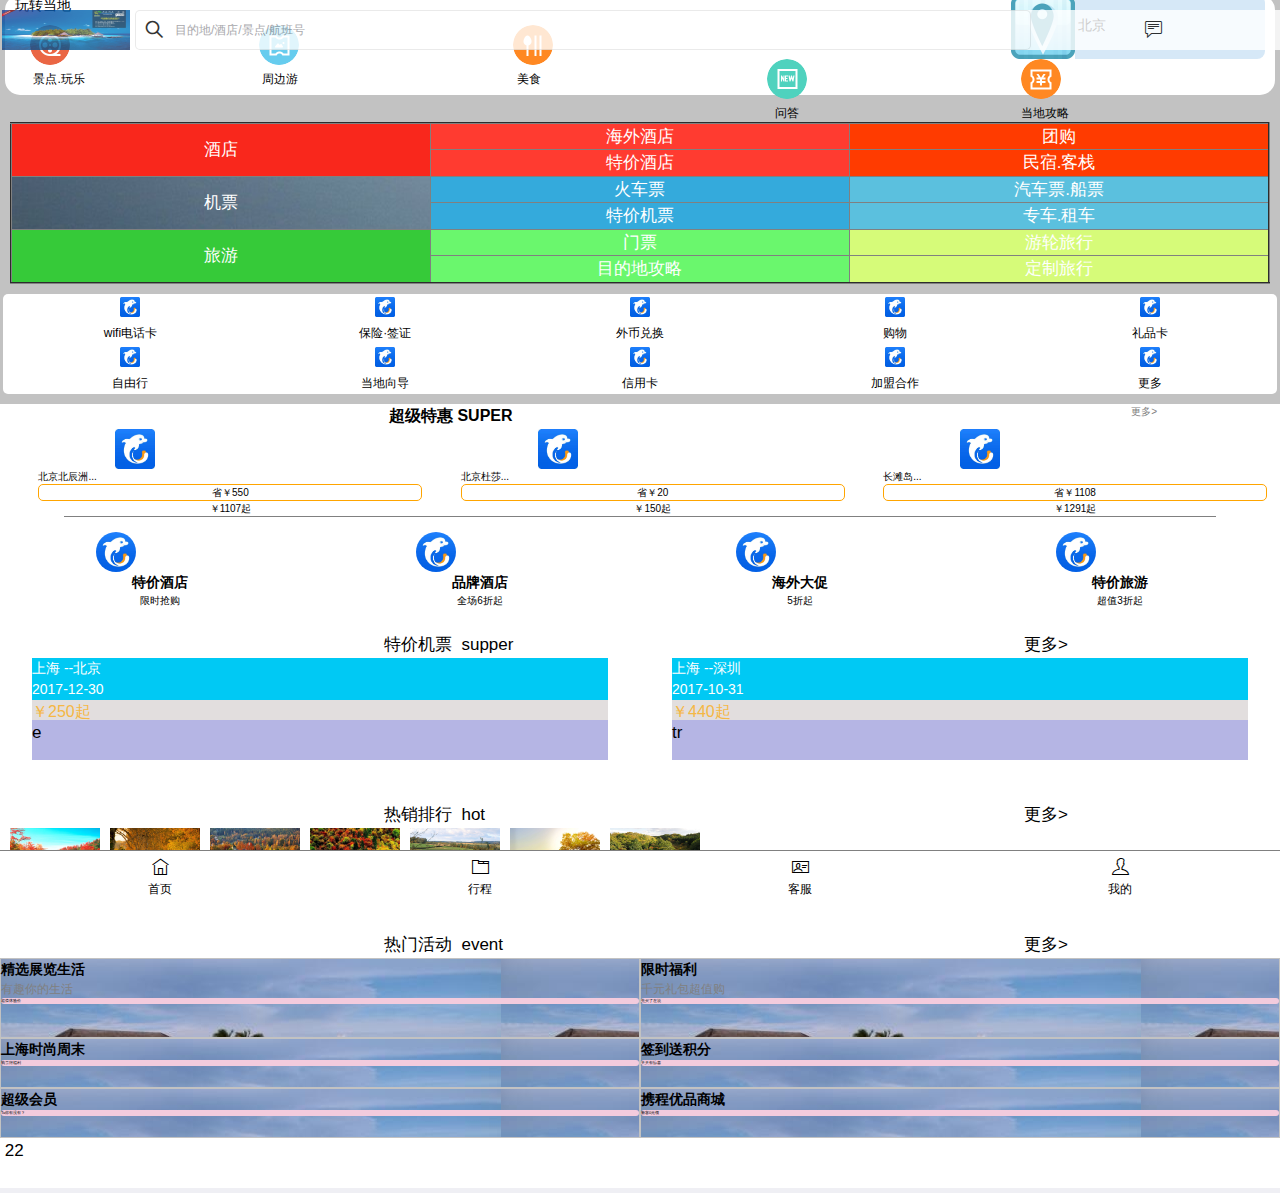
==== commit f0e84984: "js、css、html主页面样式的优化" ====
--- a/journey/html/homePage.html
+++ b/journey/html/homePage.html
@@ -10,6 +10,7 @@
 		<script src="../js/summer.js" ></script>		
 		<script src="../js/jquery.min.js" ></script>
 		<script src="../js/Frameworks/iuapmobile.frameworks.ui.js" ></script>
+		<script src="../js/cvi_busy_lib.js"></script>
 		<script src="../js/homePage.js" ></script>
 	</head>
 	<body>
@@ -53,7 +54,7 @@
                     </div>
 					<div class="header-right"><a href="javascript:void(0)" class="ti-comment-alt " ></a></div>
 				</div>
-			
+				<div id="loadingDiv" style="z-index:999;background-color: white" >
 			
 		<!--content....-->
 			<div class="content">
@@ -61,48 +62,49 @@
 				<div class="navi1">
 					<div style="height:30px;width:100%;">
 						<div style="float:left;font-size:14px;margin-left:10px;">玩转当地</div>
-						<a href="position.html"><div class="navi1_right">
+						<a href="position.html">
+							<div class="navi1_right">
 							<img  src="../img/pos.jpg" width="25%"/>
 							<!-- 位置显示问题 -->
 							<span id="place">北京</span>				
-						</div>
-					</div></a>
-					
+							</div>
+						</a>
+					</div>
 					<div>
 						<div style="float:left;width:18%;margin-left:2%;">
         					<a href="#" >
-        						<img class="navi1_img " src="../img/mt_mv.png" width=40  alt="">
+        						<img class="navi1_img " src="../img/mt_mv.png" width="40px" alt="景点玩乐">
         						<div style="font-size:12px;margin-top:5px;padding-left:3px;" >景点.玩乐</div>
         					</a>
         				</div>
         				<div style="float:left;width:20%;">
         					<a href="#" >
-        						<img class="navi1_img " src="../img/mt_you.png" width=40  alt="">
+        						<img class="navi1_img " src="../img/mt_you.png" width=40px alt="周边游">
         						<div style="font-size:12px;margin-top:5px;padding-left:3px;" >周边游</div>
         					</a>
         				</div>
         				<div style="float:left;width:20%;">
         					<a href="#" >
-        						<img class="navi1_img " src="../img/mt_food.png" width=40  alt="">
+        						<img class="navi1_img " src="../img/mt_food.png" width=40px alt="美食">
         						<div style="font-size:12px;margin-top:5px;padding-left:4px;" >美食</div>
         					</a>
         				</div>
         				<div style="float:left;width:20%;">
         					<a href="#" >
-        						<img  class="navi1_img " src="../img/mt_new.png" width=40  alt="">
+        						<img  class="navi1_img " src="../img/mt_new.png" width=40px alt="问答">
         						<div style="font-size:12px;margin-top:5px;padding-left:8px;" >问答</div>
         					</a>
         				</div>
         				<div style="float:left;width:15%;margin-right:5%;">
         					<a href="#" >
-        						<img class="navi1_img " src="../img/mt_money.png" width=40  alt="">
+        						<img class="navi1_img " src="../img/mt_money.png" width=40 alt="当地攻略">
         						<div style="font-size:12px;margin-top:5px;" >当地攻略</div>
         					</a>
         				</div>
 					</div>
 				</div>
 			<!--表格导航框-->
-				<div class="navi2">
+				<div class="navi2" name="box">
 					<table class="navi2_table" border="2px">
 						<tr>
 							<td class="row" rowspan="2"  style="background-color:#f9271c;"><a href="#" style="color:white;">酒店</a></td>
@@ -209,28 +211,31 @@
 				</div>
 			<!--特价机票条,待实现.....-->
 				<div class="navi5">
-					<a href="javascript:void(0)"><table width="100%" background-color="red">
-						<tr>
-							<td width="30%">&nbsp;</td>
-							<td width="50%">特价机票&nbsp;&nbsp;supper</td>
-							<td width="20%" ><a href="#" style="text-align="right"">更多></a></td>
-						</tr>
-					</table></a>
-					<div><a href="#">
-						<div class="navi5_div_b">上海&nbsp;--北京
-							<div>2017-12-30</div>
-							<div style="background-color:#e2dede;height:20px;color:#f5b744;font-size:16px;">￥250起</div>
-						</div>
-					</a></div>
-					<a href="#">
-						<div class="navi5_div_b">上海&nbsp;--深圳
-							<div>2017-10-31</div>
-							<div style="background-color:#e2dede;height:20px;color:#f5b744;font-size:16px">￥440起</div>
-						</div>			
+					<a href="javascript:void(0)">
+						<table width="100%" background-color="red">
+							<tr>
+								<td width="30%">&nbsp;</td>
+								<td width="50%">特价机票&nbsp;&nbsp;supper</td>
+								<td width="20%" ><a href="#" style="text-align:right">更多></a></td>
+							</tr>
+						</table>
 					</a>
-					<div style="background-color:#b5b5e4; margin:5px;float:left;width:40%;height:40px;">e</div>
-					<div style="background-color:#b5b5e4;margin:5px;float:left;width:40%;height:40px;">tr</div>
-				
+					<div class="sale_air">
+						<a href="#">
+							<span class="navi5_div_b">上海&nbsp;--北京
+								<p>2017-12-30</p>
+								<p style="background-color:#e2dede;height:20px;color:#f5b744;font-size:16px;">￥250起</p>
+							</span>
+						</a>
+						<a href="#">
+							<span class="navi5_div_b">上海&nbsp;--深圳
+								<p>2017-10-31</p>
+								<p style="background-color:#e2dede;height:20px;color:#f5b744;font-size:16px">￥440起</p>
+							</span>
+						</a>
+						<span class="navi5_span">e</span>
+						<span class="navi5_span">tr</span>
+					</div>
 				</div>
 			<!--热销排行条,已实现，通过设置里面的div宽度宽于外面的宽度，使里面的将外面的撑起来，
 				并确定好里面所需的总宽度，避免图片栏跑到下一栏。
@@ -240,20 +245,20 @@
 						<tr>
 							<td width="30%">&nbsp;</td>
 							<td width="50%">热销排行&nbsp;&nbsp;hot</td>
-							<td width="20%" ><a href="#" style="text-align="right"">更多></a></td>
+							<td width="20%" ><a href="#" style="text-align:right">更多></a></td>
 						</tr>
 					</table>
 				<!--图片条，实现功能：左划可显示更多-->
 					<div  style="max-width:100%;height:auto;overflow-x: auto;">
-					<div id="maxWidth" >
-						<div class="navi6_slide"><img src="../img/sights1.jpg" width="100%" height="60px;" /></div>
-						<div class="navi6_slide"><img src="../img/sight2.jpg" width="100%" height="60px;" /></div>
-						<div class="navi6_slide"><img src="../img/sight3.jpg" width="100%" height="60px;" /></div>
-						<div class="navi6_slide"><img src="../img/sight4.jpg" width="100%" height="60px;" /></div>
-						<div class="navi6_slide"><img src="../img/sight5.jpg" width="100%" height="60px;" /></div>
-						<div class="navi6_slide"><img src="../img/sight6.jpg" width="100%" height="60px;" /></div>
-						<div class="navi6_slide"><img src="../img/sight7.jpg" width="100%" height="60px;" /></div>
-					</div>
+						<div id="maxWidth" >
+							<div class="navi6_slide"><img src="../img/sights1.jpg" width="100%" height="60px;" /></div>
+							<div class="navi6_slide"><img src="../img/sight2.jpg" width="100%" height="60px;" /></div>
+							<div class="navi6_slide"><img src="../img/sight3.jpg" width="100%" height="60px;" /></div>
+							<div class="navi6_slide"><img src="../img/sight4.jpg" width="100%" height="60px;" /></div>
+							<div class="navi6_slide"><img src="../img/sight5.jpg" width="100%" height="60px;" /></div>
+							<div class="navi6_slide"><img src="../img/sight6.jpg" width="100%" height="60px;" /></div>
+							<div class="navi6_slide"><img src="../img/sight7.jpg" width="100%" height="60px;" /></div>
+						</div>
 					</div>
 				</div>
 			<!--热门活动条，待实现：更换背景图片 -->
@@ -262,7 +267,7 @@
 						<tr>
 							<td width="30%">&nbsp;</td>
 							<td width="50%">热门活动&nbsp;&nbsp;event</td>
-							<td width="40%" ><a href="#" style="text-align="right"">更多></a></td>
+							<td width="40%" ><a href="#" style="text-align:right">更多></a></td>
 						</tr>
 					</table></a>
 				<!--图片条-->
--- a/journey/css/homePage.css
+++ b/journey/css/homePage.css
@@ -1,3 +1,6 @@
+/**{
+	box-sizing: border-box;
+}*/
 .slideshow{
 	margin:auto;
 	position:relative;
@@ -214,13 +217,19 @@
 }
 .navi5_div_b{
 	background-color:#00c9f4;
-	margin:5px;
-	float:left;
-	width:40%;
+	margin:0 2.5%;
+	float:left;
+	width: 45%;
 	font-size:14px;
 	color:white;
 }
-
+.navi5_span{
+	background-color:#b5b5e4;
+	margin:0 2.5%;
+	width: 45%;
+	float:left;
+	height:40px;
+}
 .navi5_div2{
 	background-color:#B7B8B7;
 	width:40%;
